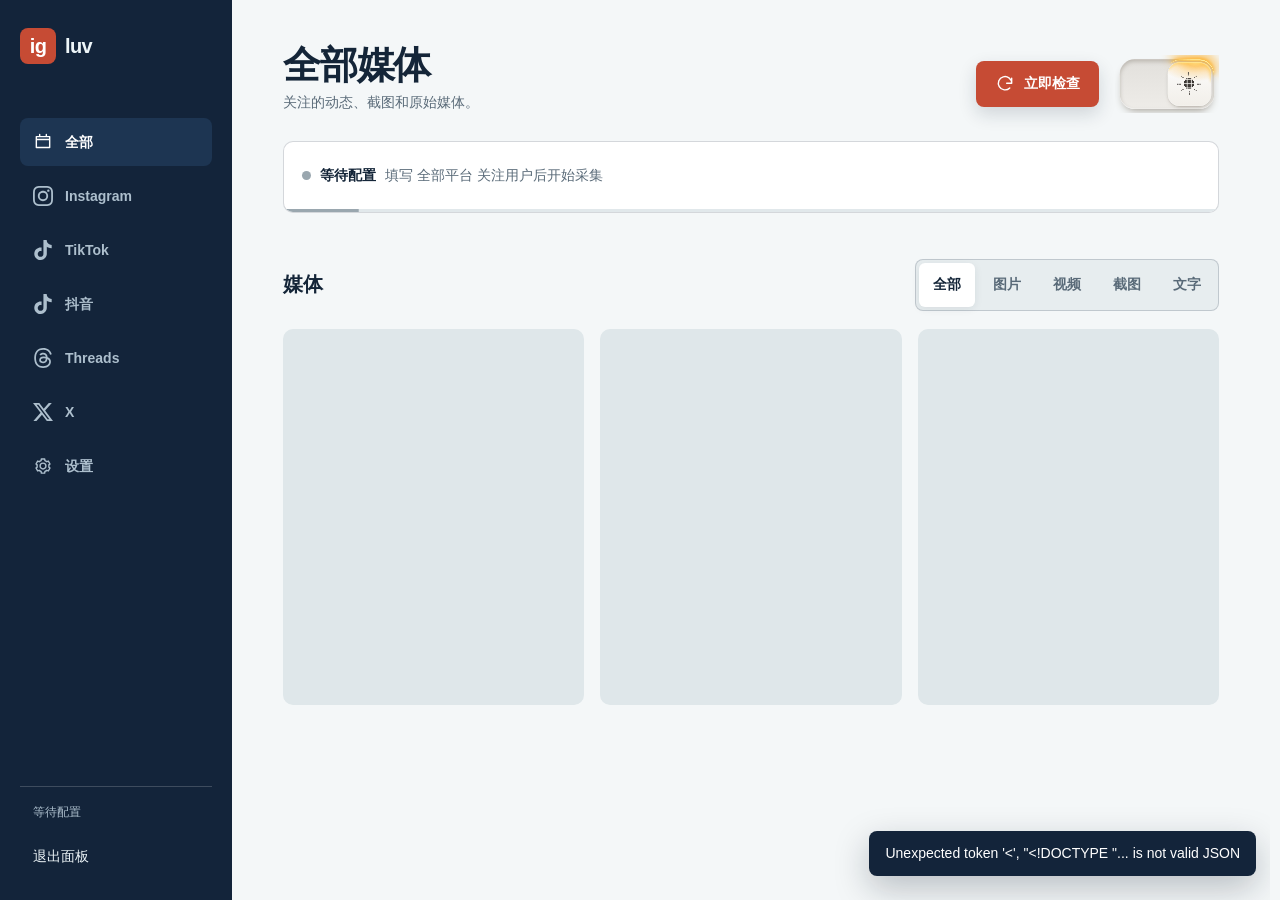
==== static/index.html @ 3ba1f1b5 "feat: add Douyin collection" ====
<!doctype html>
<html lang="zh-CN">
<head>
  <meta charset="utf-8">
  <meta name="viewport" content="width=device-width, initial-scale=1, viewport-fit=cover">
  <meta name="theme-color" content="#13243a">
  <script>try{const t=localStorage.getItem('ig-luv-theme')||'light';document.documentElement.dataset.theme=t;document.documentElement.style.colorScheme=t;if(t==='dark')document.querySelector('meta[name="theme-color"]').content='#0b1522'}catch{document.documentElement.dataset.theme='light'}</script>
  <title>ig luv</title>
  <link rel="stylesheet" href="/static/styles.css">
</head>
<body>
  <div class="app-shell">
    <aside class="sidebar">
      <a class="wordmark" href="/" data-route aria-label="ig luv 首页"><span class="wordmark-mark">ig</span><span>luv</span></a>
      <nav class="side-nav" aria-label="主导航">
        <a class="nav-link active" href="/" data-route aria-current="page"><svg viewBox="0 0 24 24" aria-hidden="true"><path d="M4 5.5h16v13H4zM8 5.5V3m8 2.5V3M4 9h16"/></svg>全部</a>
        <a class="nav-link" href="/instagram" data-route><svg class="platform-icon" viewBox="0 0 24 24" aria-hidden="true"><use href="/static/icons/platforms.svg#instagram"/></svg>Instagram</a>
        <a class="nav-link" href="/tiktok" data-route><svg class="platform-icon" viewBox="0 0 24 24" aria-hidden="true"><use href="/static/icons/platforms.svg#tiktok"/></svg>TikTok</a>
        <a class="nav-link" href="/douyin" data-route><svg class="platform-icon" viewBox="0 0 24 24" aria-hidden="true"><use href="/static/icons/platforms.svg#douyin"/></svg>抖音</a>
        <a class="nav-link" href="/threads" data-route><svg class="platform-icon" viewBox="0 0 24 24" aria-hidden="true"><use href="/static/icons/platforms.svg#threads"/></svg>Threads</a>
        <a class="nav-link" href="/x" data-route><svg class="platform-icon" viewBox="0 0 24 24" aria-hidden="true"><use href="/static/icons/platforms.svg#x"/></svg>X</a>
        <a class="nav-link" href="/settings" data-route><svg viewBox="0 0 24 24" aria-hidden="true"><path d="M12 15.5a3.5 3.5 0 1 0 0-7 3.5 3.5 0 0 0 0 7zM19 13.3l1.4 1.1-2 3.5-1.8-.7a7.8 7.8 0 0 1-2.3 1.3L14 20.5h-4l-.3-2a7.8 7.8 0 0 1-2.3-1.3l-1.8.7-2-3.5L5 13.3a7.7 7.7 0 0 1 0-2.6L3.6 9.6l2-3.5 1.8.7a7.8 7.8 0 0 1 2.3-1.3l.3-2h4l.3 2a7.8 7.8 0 0 1 2.3 1.3l1.8-.7 2 3.5-1.4 1.1a7.7 7.7 0 0 1 0 2.6z"/></svg>设置</a>
      </nav>
      <div class="sidebar-foot"><span id="rail-state" class="rail-state">等待配置</span><form action="/logout" method="post"><button class="text-button" type="submit">退出面板</button></form></div>
    </aside>
    <main class="workspace">
      <header class="mobile-header">
        <a class="wordmark" href="/" data-route><span class="wordmark-mark">ig</span><span>luv</span></a>
        <div class="mobile-header-actions"><button class="icon-button" id="mobile-run" type="button" aria-label="立即检查"><svg viewBox="0 0 24 24" aria-hidden="true"><path d="M20 11a8 8 0 1 0-2.3 5.7M20 5v6h-6"/></svg></button><div class="theme-toggle" aria-label="主题切换"></div></div>
      </header>
      <div class="workspace-inner">
        <header class="page-header">
          <div><div class="page-title-row"><svg id="page-brand" class="platform-icon" viewBox="0 0 24 24" aria-hidden="true" hidden><use/></svg><h1 id="page-title" tabindex="-1">全部媒体</h1></div><p id="page-description">关注的动态、截图和原始媒体。</p></div>
          <div class="page-header-actions"><button class="primary-button" id="run-now" type="button"><svg viewBox="0 0 24 24" aria-hidden="true"><path d="M20 11a8 8 0 1 0-2.3 5.7M20 5v6h-6"/></svg>立即检查</button><div class="theme-toggle" aria-label="主题切换"></div></div>
        </header>
        <section class="status-band" id="status-band" aria-live="polite">
          <div class="status-copy"><span class="status-dot"></span><strong id="status-title">正在读取状态</strong><span id="status-detail">请稍候</span><a id="status-action" href="#" data-preview="image" hidden>查看登录页面</a></div>
          <time id="status-time"></time><div class="capture-track" aria-hidden="true"><span></span></div>
        </section>
        <section id="library" class="library-section" aria-labelledby="library-title">
          <div class="section-heading"><h2 id="library-title">媒体</h2><div class="filter-group" role="group" aria-label="媒体筛选">
            <button class="filter active" type="button" data-filter="all" aria-pressed="true">全部</button>
            <button class="filter" type="button" data-filter="image" aria-pressed="false">图片</button>
            <button class="filter" type="button" data-filter="video" aria-pressed="false">视频</button>
            <button class="filter" type="button" data-filter="screenshot" aria-pressed="false">截图</button>
            <button class="filter" type="button" data-filter="text" aria-pressed="false">文字</button>
          </div></div>
          <div id="library-content" class="library-content"><div class="loading-grid" aria-label="加载媒体"><span></span><span></span><span></span></div></div>
        </section>
        <section id="settings" class="settings-section" aria-labelledby="page-title" hidden>
          <form id="settings-form" class="settings-form">
            <details id="platform-settings" class="settings-group">
              <summary><span>平台与登录</span><span id="platform-summary" class="summary-value">Instagram</span></summary>
              <div class="settings-fields">
                <label class="wide-field"><span>配置平台</span><select id="settings-platform"><option value="instagram">Instagram</option><option value="tiktok">TikTok</option><option value="douyin">抖音</option><option value="threads">Threads</option><option value="x">X</option></select></label>
                <label id="login-method-field" class="wide-field" hidden><span id="login-method-label">TikTok 登录方式</span><select id="login-method"><option value="password">账号密码</option><option value="cookie">导入 Cookie</option></select></label>
                <div id="verification-panel" class="verification-panel wide-field" hidden>
                  <div><strong id="verification-title">输入 Instagram 验证码</strong><p>填写短信、邮箱或验证器收到的代码，采集器会继续当前登录。</p></div>
                  <label><span>验证码</span><input id="verification-code" inputmode="numeric" autocomplete="one-time-code" pattern="[0-9]*" maxlength="10" placeholder="输入验证码"></label>
                  <button class="primary-button" id="submit-verification" type="button">提交验证码</button>
                </div>
                <label><span id="account-label">Instagram 账号</span><input id="ig-username" name="username" required autocomplete="username" placeholder="手机号、邮箱或用户名"></label>
                <label><span id="password-label">Instagram 密码</span><input id="ig-password" name="password" type="password" autocomplete="current-password" placeholder="输入登录密码"><small id="password-note">留空则保留已保存的密码</small></label>
                <label id="cookie-field" class="wide-field" hidden><span id="cookie-label">TikTok Cookie</span><input id="tiktok-cookie" type="password" autocomplete="off" autocapitalize="none" spellcheck="false" placeholder="sessionid=...; sessionid_ss=..."><small id="cookie-note">从已登录 TikTok 的浏览器网络请求中复制 Cookie 请求头的值。</small></label>
                <p id="public-note" class="wide-field settings-note" hidden>采集公开账号时，账号和密码可以都留空。</p>
              </div>
            </details>
            <details id="targets-settings" class="settings-group">
              <summary><span>关注用户</span><span id="targets-summary" class="summary-value">未设置</span></summary>
              <div class="settings-fields"><label class="wide-field"><span>关注用户</span><input id="ig-targets" name="targets" required placeholder="例如 instagram, natgeo" autocapitalize="none" spellcheck="false"><small id="targets-note">多个用户名用逗号分隔，不需要输入 @</small></label></div>
            </details>
            <details id="schedule-settings" class="settings-group">
              <summary><span>采集频率</span></summary>
              <div class="settings-fields">
                <label><span>检查间隔</span><select id="interval" name="interval"><option value="60">1 分钟</option><option value="300">5 分钟</option><option value="900">15 分钟</option><option value="3600">1 小时</option></select></label>
                <label><span>每人检查</span><select id="post-limit" name="post_limit"><option value="6">最近 6 条</option><option value="12">最近 12 条</option><option value="24">最近 24 条</option></select></label>
              </div>
            </details>
            <div class="form-actions"><button class="primary-button" type="submit">保存并连接</button><button class="secondary-button" id="reset-session" type="button">重置 Instagram 会话</button></div>
          </form>
        </section>
      </div>
    </main>
  </div>
  <nav class="bottom-nav" aria-label="手机导航">
    <a href="/instagram" data-route aria-label="Instagram"><svg class="platform-icon" viewBox="0 0 24 24" aria-hidden="true"><use href="/static/icons/platforms.svg#instagram"/></svg><span>IG</span></a>
    <a href="/tiktok" data-route><svg class="platform-icon" viewBox="0 0 24 24" aria-hidden="true"><use href="/static/icons/platforms.svg#tiktok"/></svg><span>TikTok</span></a>
    <a href="/douyin" data-route><svg class="platform-icon" viewBox="0 0 24 24" aria-hidden="true"><use href="/static/icons/platforms.svg#douyin"/></svg><span>抖音</span></a>
    <a href="/threads" data-route><svg class="platform-icon" viewBox="0 0 24 24" aria-hidden="true"><use href="/static/icons/platforms.svg#threads"/></svg><span>Threads</span></a>
    <a href="/x" data-route><svg class="platform-icon" viewBox="0 0 24 24" aria-hidden="true"><use href="/static/icons/platforms.svg#x"/></svg><span>X</span></a>
    <a href="/settings" data-route><svg viewBox="0 0 24 24" aria-hidden="true"><path d="M12 15.5a3.5 3.5 0 1 0 0-7 3.5 3.5 0 0 0 0 7zM19 13.3l1.4 1.1-2 3.5-1.8-.7a7.8 7.8 0 0 1-2.3 1.3L14 20.5h-4l-.3-2a7.8 7.8 0 0 1-2.3-1.3l-1.8.7-2-3.5L5 13.3a7.7 7.7 0 0 1 0-2.6L3.6 9.6l2-3.5 1.8.7a7.8 7.8 0 0 1 2.3-1.3l.3-2h4l.3 2a7.8 7.8 0 0 1 2.3 1.3l1.8-.7 2 3.5-1.4 1.1a7.7 7.7 0 0 1 0 2.6z"/></svg><span>设置</span></a>
  </nav>
  <dialog id="media-preview" class="media-preview" aria-labelledby="preview-title">
    <header class="preview-header"><h2 id="preview-title">媒体预览</h2><div class="preview-actions"><a id="preview-download" class="preview-download" href="#">下载</a><button id="preview-close" class="preview-close" type="button" aria-label="关闭预览" autofocus><svg viewBox="0 0 24 24" aria-hidden="true"><path d="m6 6 12 12M18 6 6 18"/></svg></button></div></header>
    <div class="preview-body"><p id="preview-message" role="status" aria-live="polite"></p><div id="preview-content"></div></div>
  </dialog>
  <div id="toast" class="toast" role="status"></div>
  <script src="/static/app.js" type="module"></script>
</body>
</html>
---- static/styles.css ----
:root {
  color-scheme: light;
  --ink: #142538;
  --ink-soft: #596a78;
  --navy: #13243a;
  --navy-light: #1d3552;
  --paper: #f4f7f8;
  --surface: #ffffff;
  --surface-soft: #e7edef;
  --surface-hover: #e6ecef;
  --line: rgba(20, 37, 56, 0.18);
  --line-strong: #9eacb5;
  --coral: #c64b34;
  --coral-dark: #a63827;
  --amber: #efbc4a;
  --green: #2f8b67;
  --red: #bb3e43;
  --focus-ring: rgba(233, 95, 67, 0.42);
  --focus-field: rgba(233,95,67,.14);
  --selection: #efbc4a;
  --track-muted: #e1e8eb;
  --track-idle: #9aa7af;
  --media-bg: #dce5e9;
  --photo-scene: #f4f4f4;
  --photo-border: #ffffff;
  --empty-border: #9cabb5;
  --empty-bg: rgba(255,255,255,.42);
  --skeleton: #dfe7ea;
  --skeleton-active: #cfdadd;
  --field-placeholder: #637580;
  --scroll-track: #e5ecef;
  --scroll-thumb: #a7b4be;
  --mobile-header: rgba(19,36,58,.97);
  --bottom-nav: rgba(250,252,252,.97);
  --error-text: #862d32;
  --error-bg: #f7dddd;
  --radius: 10px;
  --sidebar: 232px;
  font-family: Aptos, "Segoe UI", "PingFang SC", "Microsoft YaHei", sans-serif;
}

html[data-theme="dark"] {
  color-scheme: dark;
  --ink: #e7edf3;
  --ink-soft: #a3b2bf;
  --navy: #0b1522;
  --navy-light: #172a40;
  --paper: #101820;
  --surface: #18232e;
  --surface-soft: #202e3a;
  --surface-hover: #263744;
  --line: rgba(231, 237, 243, 0.17);
  --line-strong: #718492;
  --coral: #d95d46;
  --coral-dark: #ff907b;
  --amber: #f0bd54;
  --green: #53b98e;
  --red: #e26d73;
  --focus-ring: rgba(255, 144, 123, 0.62);
  --focus-field: rgba(255, 144, 123, 0.18);
  --selection: #886421;
  --track-muted: #293744;
  --track-idle: #718492;
  --media-bg: #111a23;
  --photo-scene: #141e27;
  --photo-border: #2a3946;
  --empty-border: #718492;
  --empty-bg: rgba(24,35,46,.52);
  --skeleton: #202e3a;
  --skeleton-active: #2a3a47;
  --field-placeholder: #91a2af;
  --scroll-track: #101820;
  --scroll-thumb: #607380;
  --mobile-header: rgba(11,21,34,.98);
  --bottom-nav: rgba(16,24,32,.98);
  --error-text: #ffb4b8;
  --error-bg: #49252a;
}

* { box-sizing: border-box; }
[hidden] { display: none !important; }
html { scroll-behavior: smooth; scrollbar-gutter: stable; }
body {
  margin: 0;
  background: var(--paper);
  color: var(--ink);
  font-size: 14px;
  line-height: 1.5;
  -webkit-font-smoothing: antialiased;
}
button, input, select { font: inherit; }
button, a { -webkit-tap-highlight-color: transparent; }
a { color: inherit; }
button { cursor: pointer; }
::selection { background: var(--selection); color: var(--ink); }
:focus-visible { outline: 3px solid var(--focus-ring); outline-offset: 2px; }
::-webkit-scrollbar { width: 10px; height: 10px; }
::-webkit-scrollbar-track { background: var(--scroll-track); }
::-webkit-scrollbar-thumb { background: var(--scroll-thumb); border: 3px solid var(--scroll-track); border-radius: 10px; }

.app-shell { min-height: 100dvh; display: grid; grid-template-columns: var(--sidebar) minmax(0, 1fr); }
.sidebar {
  position: sticky;
  top: 0;
  height: 100dvh;
  padding: 28px 20px 22px;
  display: flex;
  flex-direction: column;
  color: #edf5f8;
  background: var(--navy);
}
.wordmark { display: inline-flex; align-items: center; gap: 9px; width: fit-content; color: inherit; text-decoration: none; font-size: 20px; font-weight: 650; letter-spacing: -0.03em; }
.wordmark-mark { display: grid; place-items: center; width: 36px; height: 36px; border-radius: 8px; color: #fff; background: var(--coral); font-weight: 750; }
.side-nav { display: grid; gap: 6px; margin-top: 54px; }
.nav-link { min-height: 48px; padding: 0 13px; display: flex; align-items: center; gap: 12px; border-radius: 8px; color: #adbfcd; text-decoration: none; font-weight: 600; }
.nav-link:hover, .nav-link.active { color: #fff; background: var(--navy-light); }
.nav-link svg, .primary-button svg, .icon-button svg, .bottom-nav svg { width: 20px; height: 20px; fill: none; stroke: currentColor; stroke-width: 1.7; stroke-linecap: round; stroke-linejoin: round; }
svg.platform-icon { width: 20px; height: 20px; flex-shrink: 0; fill: currentColor; stroke: none; }
.page-title-row { display: flex; align-items: center; gap: 12px; }
.page-title-row .platform-icon { width: 30px; height: 30px; }
.sidebar-foot { margin-top: auto; display: grid; gap: 13px; padding: 16px 13px 0; border-top: 0.5px solid rgba(255,255,255,.18); }
.rail-state { color: #adbfcd; font-size: 12px; }
.text-button { min-height: 44px; padding: 0; border: 0; color: #edf5f8; background: transparent; text-align: left; }

.workspace { min-width: 0; }
.workspace-inner { width: min(100%, 1500px); margin: 0 auto; padding: 44px clamp(24px, 4vw, 64px) 80px; }
.page-header { display: flex; align-items: flex-end; justify-content: space-between; gap: 24px; }
.page-header-actions, .mobile-header-actions { display: flex; align-items: center; gap: 16px; flex-shrink: 0; }
.mobile-header-actions { gap: 8px; }
.theme-toggle { width: 104px; flex: 0 0 104px; }
h1, h2, p { margin-top: 0; }
h1 { margin-bottom: 4px; font-size: clamp(28px, 3vw, 38px); line-height: 1.15; letter-spacing: -0.035em; text-wrap: balance; }
h2 { margin-bottom: 0; font-size: 20px; line-height: 1.25; letter-spacing: -0.02em; }
.page-header p, .settings-intro p { margin-bottom: 0; color: var(--ink-soft); }
.primary-button, .secondary-button {
  min-height: 46px;
  padding: 0 18px;
  display: inline-flex;
  align-items: center;
  justify-content: center;
  gap: 9px;
  border-radius: 8px;
  border: 0.5px solid transparent;
  font-weight: 650;
}
.primary-button { color: #fff; background: var(--coral); box-shadow: 0 7px 18px rgba(20, 37, 56, .16); }
.primary-button:hover { background: var(--coral-dark); }
.primary-button:disabled { cursor: wait; opacity: .62; }
.secondary-button { color: var(--ink); background: transparent; border-color: var(--line); }
.secondary-button:hover { background: var(--surface-hover); }

.status-band {
  position: relative;
  min-height: 72px;
  margin-top: 28px;
  padding: 15px 18px 18px;
  display: flex;
  align-items: center;
  justify-content: space-between;
  gap: 20px;
  overflow: hidden;
  border: 0.5px solid var(--line);
  border-radius: var(--radius);
  background: var(--surface);
}
.status-copy { display: flex; align-items: center; gap: 9px; min-width: 0; }
.status-copy strong { white-space: nowrap; }
#status-detail { color: var(--ink-soft); overflow: hidden; text-overflow: ellipsis; white-space: nowrap; }
.status-copy a { min-height: 44px; display: inline-flex; align-items: center; color: var(--coral-dark); font-weight: 650; text-underline-offset: 3px; }
.status-dot { flex: 0 0 auto; width: 9px; height: 9px; border-radius: 50%; background: #9aa7af; }
.status-band[data-state="ready"] .status-dot { background: var(--green); }
.status-band[data-state="running"] .status-dot { background: var(--amber); }
.status-band[data-state="error"] .status-dot { background: var(--red); }
.status-band time { color: var(--ink-soft); font-size: 12px; font-variant-numeric: tabular-nums; white-space: nowrap; }
.capture-track { position: absolute; left: 0; right: 0; bottom: 0; height: 3px; background: var(--track-muted); }
.capture-track span { display: block; width: 100%; height: 100%; background: var(--track-idle); transform: scaleX(.08); transform-origin: left; transition: transform .25s ease, background-color .25s ease; }
.status-band[data-state="running"] .capture-track span { background: var(--amber); transform: scaleX(1); }
.status-band[data-state="ready"] .capture-track span { background: var(--green); transform: scaleX(1); }
.status-band[data-state="error"] .capture-track span { background: var(--red); transform: scaleX(1); }

.library-section { padding-top: 46px; scroll-margin-top: 20px; }
.section-heading { display: flex; align-items: center; justify-content: space-between; gap: 18px; margin-bottom: 18px; }
.filter-group { display: flex; gap: 4px; padding: 3px; border: 0.5px solid var(--line); border-radius: 8px; background: var(--surface-soft); }
.filter { min-height: 44px; padding: 0 14px; border: 0; border-radius: 6px; color: var(--ink-soft); background: transparent; font-weight: 600; }
.filter.active { color: var(--ink); background: var(--surface); box-shadow: 0 2px 8px rgba(20,37,56,.08); }
.target-block + .target-block { margin-top: 42px; padding-top: 34px; border-top: 0.5px solid var(--line); }
.target-heading { margin-bottom: 14px; display: flex; align-items: center; justify-content: space-between; gap: 16px; }
.target-heading h3 { margin: 0; font-size: 14px; }
.target-heading { flex-wrap: wrap; }
.target-heading h3 { overflow-wrap: anywhere; }
.platform-name { display: inline-flex; align-items: center; gap: 6px; color: var(--ink-soft); font-size: 12px; font-weight: 400; margin-right: 8px; }
.platform-name .platform-icon { width: 16px; height: 16px; }
.target-heading .rail-state { color: var(--ink-soft); }
.target-heading a { min-height: 44px; display: inline-flex; align-items: center; color: var(--ink-soft); text-underline-offset: 3px; }
.media-grid { display: grid; grid-template-columns: repeat(4, minmax(0, 1fr)); gap: 16px; }
.media-card { min-width: 0; border: 0.5px solid var(--line); border-radius: var(--radius); overflow: clip; background: var(--surface); }
.text-card { grid-column: span 2; align-self: start; }
.text-card .media-body { padding: 20px; }
.text-content { min-height: 96px; margin: 14px 0 16px; color: var(--ink); font-size: 16px; line-height: 1.65; white-space: pre-wrap; overflow-wrap: anywhere; }
.media-frame { position: relative; aspect-ratio: 4 / 5; overflow: hidden; background: var(--media-bg); }
.media-frame img, .media-frame video { width: 100%; height: 100%; display: block; object-fit: cover; }
.media-frame .file-badge { position: absolute; top: 9px; right: 9px; padding: 4px 8px; border-radius: 5px; color: #fff; background: rgba(19,36,58,.88); font-size: 12px; }
.media-body { padding: 13px 14px 14px; }
.photo-carousel-card { grid-column: 1 / -1; width: min(100%, 940px); justify-self: center; }
.photo-carousel-host { position: relative; width: 100%; aspect-ratio: 940 / 876; --ink-background: var(--photo-scene); --ink-frame: var(--photo-border); background: var(--photo-scene); }
.photo-placeholder { position: absolute; width: 48.227%; height: 66.971%; top: 16.514%; left: 25.886%; object-fit: cover; border: 8px solid var(--photo-border); border-radius: 26px; }
.photo-carousel-host:has([data-motion-surface]) > .photo-placeholder { display: none; }
.photo-count { flex-shrink: 0; color: var(--ink-soft); font-size: 12px; font-weight: 400; font-variant-numeric: tabular-nums; }
.photo-carousel-card .media-title > :first-child { overflow-wrap: anywhere; }
.photo-carousel-card .caption { min-height: 0; }
.media-title { display: flex; justify-content: space-between; gap: 10px; font-weight: 650; }
.media-title time { color: var(--ink-soft); font-size: 12px; font-weight: 400; font-variant-numeric: tabular-nums; }
.caption { display: -webkit-box; min-height: 42px; margin: 8px 0 10px; overflow: hidden; color: var(--ink-soft); -webkit-line-clamp: 2; -webkit-box-orient: vertical; }
.media-actions { display: flex; gap: 12px; align-items: center; flex-wrap: wrap; }
.media-actions a { min-height: 44px; display: inline-flex; align-items: center; font-weight: 650; text-underline-offset: 3px; }
.media-actions a:first-child { color: var(--coral-dark); }
.delete-button { min-height: 44px; padding: 0 4px; border: 0; color: var(--ink-soft); background: transparent; font-weight: 600; text-decoration: underline; text-underline-offset: 3px; }
.delete-button:hover { color: var(--red); }
.delete-button:disabled { opacity: .5; }
.target-actions { display: flex; align-items: center; gap: 14px; }
.file-list { margin: 4px -14px -14px; padding: 6px 14px 10px; border-top: 0.5px solid var(--line); }
.file-list summary { min-height: 40px; display: flex; align-items: center; cursor: pointer; color: var(--ink-soft); }
.file-list a { display: flex; min-height: 40px; align-items: center; justify-content: space-between; gap: 12px; border-top: 0.5px solid var(--line); text-decoration: none; }
.file-list a span { overflow: hidden; text-overflow: ellipsis; white-space: nowrap; }
.file-list a small { color: var(--coral-dark); }
.empty-state { min-height: 310px; display: grid; place-items: center; border: 0.5px dashed var(--empty-border); border-radius: var(--radius); text-align: center; background: var(--empty-bg); }
.empty-state div { max-width: 380px; padding: 28px; }
.empty-state h3 { margin: 0 0 7px; font-size: 20px; }
.empty-state p { margin-bottom: 18px; color: var(--ink-soft); }
.empty-state a { min-height: 44px; display: inline-flex; align-items: center; font-weight: 650; text-underline-offset: 3px; }
.loading-grid { display: grid; grid-template-columns: repeat(3, 1fr); gap: 16px; }
.loading-grid span { aspect-ratio: 4 / 5; border-radius: var(--radius); background: var(--skeleton); animation: breathe 1.5s ease-in-out infinite alternate; }
.loading-grid span:nth-child(2) { animation-delay: .12s; }
.loading-grid span:nth-child(3) { animation-delay: .24s; }
@keyframes breathe { to { background: var(--skeleton-active); } }

.settings-section { padding-top: 32px; width: min(100%, 820px); }
.settings-form { display: grid; gap: 14px; }
.settings-group { border: 0.5px solid var(--line); border-radius: var(--radius); background: var(--surface); }
.settings-group summary { min-height: 62px; padding: 14px 18px; display: flex; align-items: center; gap: 14px; font-weight: 650; cursor: pointer; list-style: none; }
.settings-group summary::-webkit-details-marker { display: none; }
.settings-group summary::after { content: ''; width: 12px; height: 8px; margin-left: auto; background: var(--ink-soft); clip-path: polygon(0 0, 50% 62%, 100% 0, 100% 30%, 50% 100%, 0 30%); flex-shrink: 0; }
.settings-group[open] summary::after { transform: rotate(180deg); }
.settings-group[open] summary { border-bottom: 0.5px solid var(--line); }
.summary-value { margin-left: auto; color: var(--ink-soft); font-size: 12px; font-weight: 400; }
.settings-group summary:has(.summary-value)::after { margin-left: 0; }
.settings-fields { padding: 20px 18px; display: grid; grid-template-columns: repeat(2, minmax(0, 1fr)); gap: 18px; }
.verification-panel { padding: 16px 0; display: grid; grid-template-columns: minmax(220px, 1fr) minmax(160px, .65fr) auto; align-items: end; gap: 14px; border-top: 0.5px solid var(--amber); border-bottom: 0.5px solid var(--amber); }
.verification-panel[hidden] { display: none; }
.verification-panel p { margin: 4px 0 0; color: var(--ink-soft); }
.settings-form label, .login-form label { display: grid; gap: 7px; font-weight: 650; }
.settings-form small { color: var(--ink-soft); font-size: 12px; font-weight: 400; }
.settings-note { margin: 0; color: var(--ink-soft); font-size: 12px; }
.wide-field { grid-column: 1 / -1; }
input, select { width: 100%; min-height: 48px; padding: 0 13px; border: 0.5px solid var(--line-strong); border-radius: 7px; color: var(--ink); background: var(--surface); }
input::placeholder { color: var(--field-placeholder); }
input:hover, select:hover { border-color: var(--ink-soft); }
input:focus, select:focus { border-color: var(--coral); outline: 3px solid var(--focus-field); }
.form-actions { display: flex; flex-wrap: wrap; gap: 10px; padding-top: 4px; }
.mobile-header, .bottom-nav { display: none; }
.toast { position: fixed; z-index: 20; right: 24px; bottom: 24px; max-width: min(420px, calc(100vw - 32px)); padding: 12px 16px; border-radius: 8px; color: #fff; background: var(--navy); box-shadow: 0 12px 34px rgba(10,25,39,.25); opacity: 0; transform: translateY(12px); pointer-events: none; transition: opacity .2s ease, transform .2s ease; }
.toast.show { opacity: 1; transform: translateY(0); }

.media-preview { width: min(1120px, calc(100vw - 48px)); height: min(88dvh, 900px); max-width: none; max-height: none; padding: 0; border: 0.5px solid rgba(255,255,255,.2); border-radius: 16px; color: #f5f7fa; background: #101a27; box-shadow: 0 24px 80px rgba(0,0,0,.4); overflow: hidden; }
.media-preview[open] { display: grid; grid-template-rows: auto minmax(0, 1fr); }
.media-preview::backdrop { background: rgba(3,8,14,.84); }
.preview-header { padding: 10px 12px 10px 20px; display: flex; align-items: center; justify-content: space-between; gap: 16px; border-bottom: 0.5px solid rgba(255,255,255,.18); }
.preview-header h2 { min-width: 0; margin: 0; overflow: hidden; text-overflow: ellipsis; white-space: nowrap; }
.preview-actions { display: flex; align-items: center; gap: 12px; flex-shrink: 0; }
.preview-download, .preview-close { min-width: 48px; min-height: 48px; display: inline-flex; align-items: center; justify-content: center; border: 0; border-radius: 8px; color: #f5f7fa; background: transparent; }
.preview-download { padding-inline: 12px; text-underline-offset: 3px; }
.preview-close svg { width: 22px; height: 22px; fill: none; stroke: currentColor; stroke-width: 2; stroke-linecap: round; }
.preview-download:hover, .preview-close:hover { background: #263649; }
.preview-download:focus-visible, .preview-close:focus-visible { outline: 3px solid #fff; outline-offset: 2px; }
.preview-body { min-height: 0; position: relative; padding: 16px; overflow: auto; overscroll-behavior: contain; }
#preview-content { display: grid; place-items: center; width: 100%; height: 100%; min-height: 0; }
.preview-media { display: block; width: 100%; height: 100%; min-height: 0; max-width: 100%; max-height: 100%; object-fit: contain; }
#preview-message { position: absolute; z-index: 1; left: 16px; right: 16px; top: 50%; margin: 0; color: #f5f7fa; text-align: center; pointer-events: none; }

.login-page { min-height: 100dvh; color: #edf5f8; background: var(--navy); }
.login-shell { min-height: 100dvh; display: grid; grid-template-columns: 1.1fr .9fr; }
.login-brand { position: relative; overflow: hidden; padding: clamp(30px, 6vw, 86px); display: flex; flex-direction: column; justify-content: space-between; background: var(--navy); }
.login-brand > *:not(.frame-stack) { position: relative; z-index: 1; }
.login-brand h1 { max-width: 420px; margin-bottom: 8px; font-size: clamp(44px, 6vw, 78px); line-height: .98; }
.login-brand p { color: #b4c4cf; font-size: 20px; }
.frame-stack { position: absolute; z-index: 0; right: -7%; bottom: -12%; width: min(29vw, 410px); aspect-ratio: 4/5; opacity: .78; }
.frame-stack span { position: absolute; inset: 0; border: 0.5px solid rgba(255,255,255,.28); border-radius: 14px; background: var(--navy-light); transform: rotate(8deg); }
.frame-stack span:nth-child(2) { transform: translate(-13%, -9%) rotate(-5deg); background: var(--coral); }
.frame-stack span:nth-child(3) { transform: translate(-27%, -18%) rotate(2deg); background: var(--amber); }
.login-form-wrap { display: grid; place-items: center; padding-block: 48px; padding-inline: clamp(28px, 5vw, 72px); color: var(--ink); background: var(--paper); }
.login-form { width: min(100%, 390px); display: grid; gap: 20px; }
.login-form h2 { font-size: 28px; }
.login-form .primary-button { width: 100%; }
.form-error { margin: -8px 0 0; padding: 10px 12px; border-radius: 6px; color: var(--error-text); background: var(--error-bg); }

body, .status-band, .filter-group, .media-card, .settings-group, input, select, .login-form-wrap, .bottom-nav, .mobile-header {
  transition: color .2s ease, background-color .2s ease, border-color .2s ease;
}

@media (max-width: 1180px) {
  .media-grid { grid-template-columns: repeat(3, minmax(0, 1fr)); }
}

@media (max-width: 860px) {
  html { scrollbar-gutter: auto; }
  input, select { font-size: 16px; }
  .app-shell { display: block; }
  .sidebar { display: none; }
  .mobile-header { position: sticky; z-index: 10; top: 0; min-height: calc(60px + env(safe-area-inset-top)); padding: env(safe-area-inset-top) 16px 0; display: flex; align-items: center; justify-content: space-between; color: #fff; background: var(--mobile-header); }
  .mobile-header .wordmark-mark { width: 32px; height: 32px; }
  .icon-button { width: 48px; height: 48px; display: grid; place-items: center; border: 0; color: #fff; background: transparent; }
  .workspace-inner { padding: 26px 16px calc(96px + env(safe-area-inset-bottom)); }
  .page-header { align-items: center; }
  .page-header-actions { display: none; }
  .status-band { margin-top: 22px; align-items: flex-start; }
  .status-copy { display: grid; grid-template-columns: auto 1fr; row-gap: 1px; }
  #status-detail { grid-column: 2; white-space: normal; }
  .status-copy a { grid-column: 2; }
  .status-band time { display: none; }
  .library-section { padding-top: 32px; }
  .section-heading h2 { font-size: 16px; }
  .media-grid { grid-template-columns: repeat(2, minmax(0, 1fr)); gap: 12px; }
  .settings-section { padding-top: 24px; }
  .bottom-nav { position: fixed; z-index: 12; left: 0; right: 0; bottom: 0; padding: 4px 4px max(16px, env(safe-area-inset-bottom)); display: grid; grid-template-columns: repeat(6, minmax(0, 1fr)); gap: 4px; border-top: 0.5px solid var(--line); background: var(--bottom-nav); }
  .bottom-nav a { min-height: 54px; display: flex; flex-direction: column; align-items: center; justify-content: center; gap: 2px; color: var(--ink-soft); font-size: 12px; text-decoration: none; }
  .bottom-nav a.active { color: var(--coral-dark); }
  .bottom-nav svg { width: 21px; height: 21px; }
  .toast { right: 16px; bottom: calc(78px + env(safe-area-inset-bottom)); }
  .media-preview { width: 100%; height: 100dvh; margin: 0; border: 0; border-radius: 0; box-shadow: none; }
  .preview-header { padding: max(10px, env(safe-area-inset-top)) 12px 10px 16px; }
  .preview-header h2 { font-size: 16px; }
  .preview-body { padding: 12px 12px max(16px, env(safe-area-inset-bottom)); }
  .login-shell { grid-template-columns: 1fr; }
  .login-brand { min-height: 38dvh; padding: max(24px, env(safe-area-inset-top)) 24px 34px; }
  .login-brand h1 { margin-top: 60px; font-size: clamp(42px, 15vw, 64px); }
  .login-brand p { font-size: 16px; }
  .frame-stack { width: 190px; right: -35px; bottom: -50px; }
  .login-form-wrap { min-height: 62dvh; align-items: start; padding: 38px 24px max(28px, env(safe-area-inset-bottom)); }
}

@media (max-width: 540px) {
  .section-heading { align-items: flex-start; flex-direction: column; }
  .filter-group { width: 100%; display: grid; grid-template-columns: repeat(5, 1fr); }
  .filter { padding: 0 6px; }
  .media-grid { grid-template-columns: 1fr; }
  .text-card { grid-column: auto; }
  .photo-carousel-card { width: calc(100% + 32px); margin-inline: -16px; border-inline: 0; border-radius: 0; }
  .photo-carousel-host { --motion-scene-width: 453.333; --motion-scene-height: 620; aspect-ratio: auto; }
  .photo-placeholder { position: relative; display: block; width: min(100%, 453.333px); height: auto; aspect-ratio: 453.333 / 586.667; top: auto; left: auto; margin: 14px auto; border-width: clamp(8px, 2.94vw, 13.333px); border-radius: 33px; }
  .photo-carousel-card .media-body { padding-inline: 16px; }
  .media-frame { aspect-ratio: 4 / 4.7; }
  .settings-fields { grid-template-columns: 1fr; }
  .verification-panel { grid-template-columns: 1fr; align-items: stretch; }
  .wide-field { grid-column: auto; }
  .form-actions { display: grid; }
  .form-actions button { width: 100%; min-height: 48px; }
}

@media (prefers-reduced-motion: reduce) {
  html { scroll-behavior: auto; }
  *, *::before, *::after { animation-duration: .01ms !important; animation-iteration-count: 1 !important; transition-duration: .01ms !important; }
}
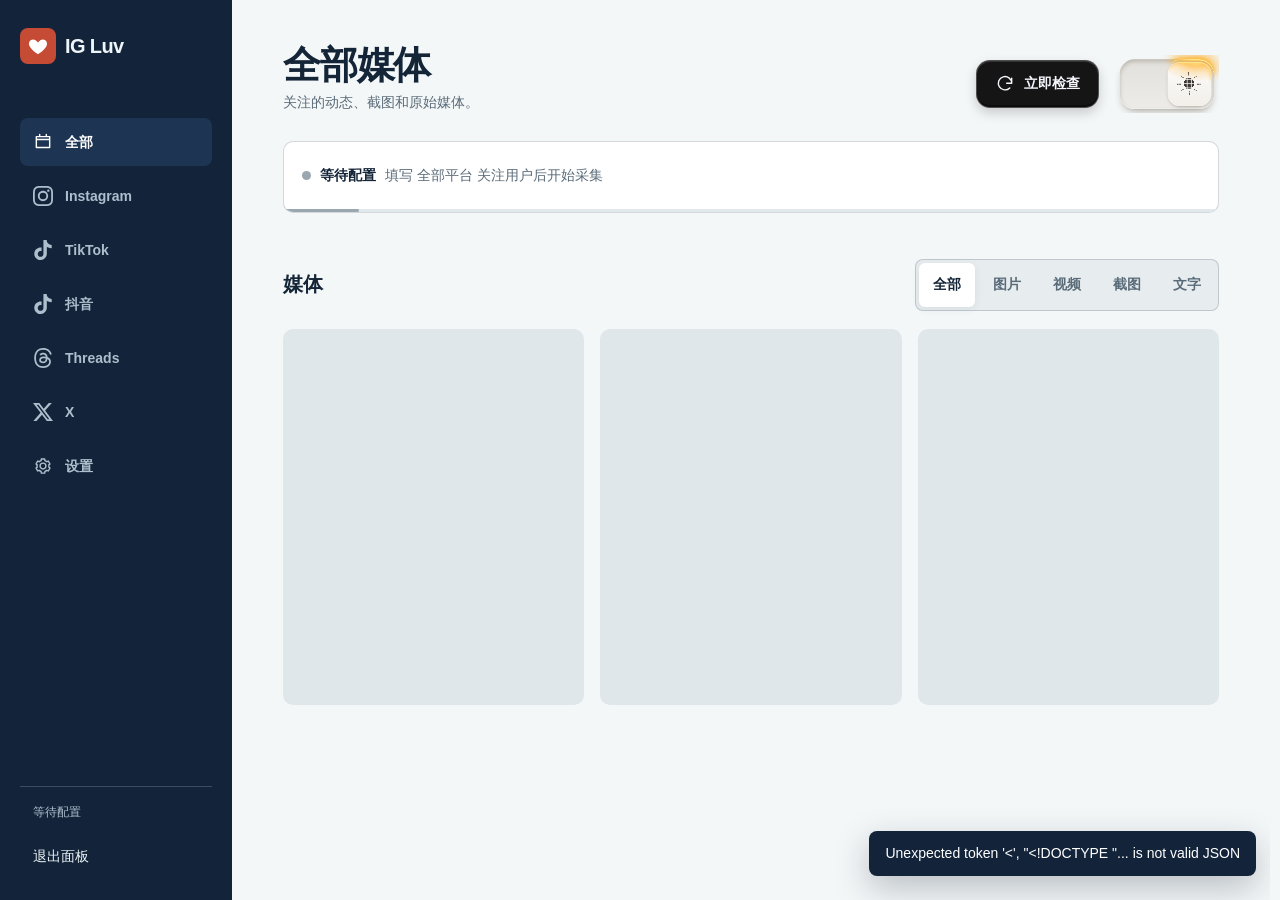
==== commit d3ad1399: "feat: add platform controls and cleanup" ====
--- a/static/index.html
+++ b/static/index.html
@@ -5,13 +5,13 @@
   <meta name="viewport" content="width=device-width, initial-scale=1, viewport-fit=cover">
   <meta name="theme-color" content="#13243a">
   <script>try{const t=localStorage.getItem('ig-luv-theme')||'light';document.documentElement.dataset.theme=t;document.documentElement.style.colorScheme=t;if(t==='dark')document.querySelector('meta[name="theme-color"]').content='#0b1522'}catch{document.documentElement.dataset.theme='light'}</script>
-  <title>ig luv</title>
+  <title>IG Luv</title>
   <link rel="stylesheet" href="/static/styles.css">
 </head>
 <body>
   <div class="app-shell">
     <aside class="sidebar">
-      <a class="wordmark" href="/" data-route aria-label="ig luv 首页"><span class="wordmark-mark">ig</span><span>luv</span></a>
+      <a class="wordmark" href="/" data-route aria-label="IG Luv 首页"><span class="wordmark-mark"><svg viewBox="0 0 24 24" aria-hidden="true"><path d="M12 21s-7.2-4.6-9.3-9C1.2 8.8 3.1 5 6.7 5c2 0 3.4 1.1 5.3 3.2C13.9 6.1 15.3 5 17.3 5c3.6 0 5.5 3.8 4 7C19.2 16.4 12 21 12 21Z"/></svg></span><span>IG Luv</span></a>
       <nav class="side-nav" aria-label="主导航">
         <a class="nav-link active" href="/" data-route aria-current="page"><svg viewBox="0 0 24 24" aria-hidden="true"><path d="M4 5.5h16v13H4zM8 5.5V3m8 2.5V3M4 9h16"/></svg>全部</a>
         <a class="nav-link" href="/instagram" data-route><svg class="platform-icon" viewBox="0 0 24 24" aria-hidden="true"><use href="/static/icons/platforms.svg#instagram"/></svg>Instagram</a>
@@ -25,13 +25,13 @@
     </aside>
     <main class="workspace">
       <header class="mobile-header">
-        <a class="wordmark" href="/" data-route><span class="wordmark-mark">ig</span><span>luv</span></a>
-        <div class="mobile-header-actions"><button class="icon-button" id="mobile-run" type="button" aria-label="立即检查"><svg viewBox="0 0 24 24" aria-hidden="true"><path d="M20 11a8 8 0 1 0-2.3 5.7M20 5v6h-6"/></svg></button><div class="theme-toggle" aria-label="主题切换"></div></div>
+        <a class="wordmark" href="/" data-route><span class="wordmark-mark"><svg viewBox="0 0 24 24" aria-hidden="true"><path d="M12 21s-7.2-4.6-9.3-9C1.2 8.8 3.1 5 6.7 5c2 0 3.4 1.1 5.3 3.2C13.9 6.1 15.3 5 17.3 5c3.6 0 5.5 3.8 4 7C19.2 16.4 12 21 12 21Z"/></svg></span><span>IG Luv</span></a>
+        <div class="mobile-header-actions"><button class="icon-button top-refresh-button" id="mobile-run" type="button" aria-label="立即检查"><svg viewBox="0 0 24 24" aria-hidden="true"><path d="M20 11a8 8 0 1 0-2.3 5.7M20 5v6h-6"/></svg></button><div class="theme-toggle" aria-label="主题切换"></div></div>
       </header>
       <div class="workspace-inner">
         <header class="page-header">
           <div><div class="page-title-row"><svg id="page-brand" class="platform-icon" viewBox="0 0 24 24" aria-hidden="true" hidden><use/></svg><h1 id="page-title" tabindex="-1">全部媒体</h1></div><p id="page-description">关注的动态、截图和原始媒体。</p></div>
-          <div class="page-header-actions"><button class="primary-button" id="run-now" type="button"><svg viewBox="0 0 24 24" aria-hidden="true"><path d="M20 11a8 8 0 1 0-2.3 5.7M20 5v6h-6"/></svg>立即检查</button><div class="theme-toggle" aria-label="主题切换"></div></div>
+          <div class="page-header-actions"><button class="primary-button top-refresh-button" id="run-now" type="button"><svg viewBox="0 0 24 24" aria-hidden="true"><path d="M20 11a8 8 0 1 0-2.3 5.7M20 5v6h-6"/></svg>立即检查</button><div class="theme-toggle" aria-label="主题切换"></div></div>
         </header>
         <section class="status-band" id="status-band" aria-live="polite">
           <div class="status-copy"><span class="status-dot"></span><strong id="status-title">正在读取状态</strong><span id="status-detail">请稍候</span><a id="status-action" href="#" data-preview="image" hidden>查看登录页面</a></div>
@@ -53,7 +53,8 @@
               <summary><span>平台与登录</span><span id="platform-summary" class="summary-value">Instagram</span></summary>
               <div class="settings-fields">
                 <label class="wide-field"><span>配置平台</span><select id="settings-platform"><option value="instagram">Instagram</option><option value="tiktok">TikTok</option><option value="douyin">抖音</option><option value="threads">Threads</option><option value="x">X</option></select></label>
-                <label id="login-method-field" class="wide-field" hidden><span id="login-method-label">TikTok 登录方式</span><select id="login-method"><option value="password">账号密码</option><option value="cookie">导入 Cookie</option></select></label>
+                <label class="platform-enabled-field wide-field"><span><strong>启用此平台</strong><small>关闭后停止采集，并从手机底栏隐藏</small></span><input id="platform-enabled" type="checkbox" role="switch" checked></label>
+                <label id="login-method-field" class="wide-field" hidden><span id="login-method-label">TikTok 登录方式</span><select id="login-method"><option value="password">账号密码</option><option value="cookie">导入 Cookie</option><option value="qrcode" hidden disabled>二维码登录</option></select></label>
                 <div id="verification-panel" class="verification-panel wide-field" hidden>
                   <div><strong id="verification-title">输入 Instagram 验证码</strong><p>填写短信、邮箱或验证器收到的代码，采集器会继续当前登录。</p></div>
                   <label><span>验证码</span><input id="verification-code" inputmode="numeric" autocomplete="one-time-code" pattern="[0-9]*" maxlength="10" placeholder="输入验证码"></label>
@@ -70,13 +71,14 @@
               <div class="settings-fields"><label class="wide-field"><span>关注用户</span><input id="ig-targets" name="targets" required placeholder="例如 instagram, natgeo" autocapitalize="none" spellcheck="false"><small id="targets-note">多个用户名用逗号分隔，不需要输入 @</small></label></div>
             </details>
             <details id="schedule-settings" class="settings-group">
-              <summary><span>采集频率</span></summary>
+              <summary><span>采集频率</span><span id="schedule-summary" class="summary-value">5 分钟</span></summary>
               <div class="settings-fields">
                 <label><span>检查间隔</span><select id="interval" name="interval"><option value="60">1 分钟</option><option value="300">5 分钟</option><option value="900">15 分钟</option><option value="3600">1 小时</option></select></label>
                 <label><span>每人检查</span><select id="post-limit" name="post_limit"><option value="6">最近 6 条</option><option value="12">最近 12 条</option><option value="24">最近 24 条</option></select></label>
+                <label class="wide-field"><span>自动清理天数</span><input id="cleanup-days" type="number" inputmode="numeric" min="0" max="3650" step="1" value="0"><small>0 表示关闭；到期后删除此平台的主页截图、帖子截图和视频，保留原图与文字</small></label>
               </div>
             </details>
-            <div class="form-actions"><button class="primary-button" type="submit">保存并连接</button><button class="secondary-button" id="reset-session" type="button">重置 Instagram 会话</button></div>
+            <div class="form-actions"><button class="primary-button" type="submit">保存并连接</button><button class="secondary-button" id="reset-session" type="button">重置 Instagram 会话</button><button class="secondary-button" id="cleanup-platform" type="button">清理此平台截图和视频</button></div>
           </form>
         </section>
       </div>
--- a/static/styles.css
+++ b/static/styles.css
@@ -111,6 +111,7 @@
 }
 .wordmark { display: inline-flex; align-items: center; gap: 9px; width: fit-content; color: inherit; text-decoration: none; font-size: 20px; font-weight: 650; letter-spacing: -0.03em; }
 .wordmark-mark { display: grid; place-items: center; width: 36px; height: 36px; border-radius: 8px; color: #fff; background: var(--coral); font-weight: 750; }
+.wordmark-mark svg { width: 22px; height: 22px; fill: currentColor; }
 .side-nav { display: grid; gap: 6px; margin-top: 54px; }
 .nav-link { min-height: 48px; padding: 0 13px; display: flex; align-items: center; gap: 12px; border-radius: 8px; color: #adbfcd; text-decoration: none; font-weight: 600; }
 .nav-link:hover, .nav-link.active { color: #fff; background: var(--navy-light); }
@@ -146,6 +147,8 @@
 .primary-button { color: #fff; background: var(--coral); box-shadow: 0 7px 18px rgba(20, 37, 56, .16); }
 .primary-button:hover { background: var(--coral-dark); }
 .primary-button:disabled { cursor: wait; opacity: .62; }
+.top-refresh-button, .primary-button.top-refresh-button { min-height: 48px; border: 0.5px solid rgba(255,255,255,.24); border-radius: 14px; color: #f5f6fb; background: #151516; box-shadow: inset 0 1px rgba(255,255,255,.13), inset 0 -2px rgba(0,0,0,.45), 0 5px 12px rgba(0,0,0,.18); }
+.top-refresh-button:hover, .primary-button.top-refresh-button:hover { background: #202126; }
 .secondary-button { color: var(--ink); background: transparent; border-color: var(--line); }
 .secondary-button:hover { background: var(--surface-hover); }
 
@@ -192,6 +195,13 @@
 .platform-name .platform-icon { width: 16px; height: 16px; }
 .target-heading .rail-state { color: var(--ink-soft); }
 .target-heading a { min-height: 44px; display: inline-flex; align-items: center; color: var(--ink-soft); text-underline-offset: 3px; }
+.media-groups { display: grid; gap: 12px; }
+.media-kind-group { min-width: 0; border-top: 0.5px solid var(--line); }
+.media-kind-group > summary { min-height: 48px; display: flex; align-items: center; color: var(--ink-soft); font-weight: 650; cursor: pointer; list-style: none; }
+.media-kind-group > summary::-webkit-details-marker { display: none; }
+.media-kind-group > summary::after { content: ''; width: 10px; height: 7px; margin-left: auto; background: currentColor; clip-path: polygon(0 0, 50% 65%, 100% 0, 100% 32%, 50% 100%, 0 32%); }
+.media-kind-group[open] > summary::after { transform: rotate(180deg); }
+.media-kind-group:not([open]) > .media-grid { display: none; }
 .media-grid { display: grid; grid-template-columns: repeat(4, minmax(0, 1fr)); gap: 16px; }
 .media-card { min-width: 0; border: 0.5px solid var(--line); border-radius: var(--radius); overflow: clip; background: var(--surface); }
 .text-card { grid-column: span 2; align-self: start; }
@@ -252,6 +262,12 @@
 .settings-form small { color: var(--ink-soft); font-size: 12px; font-weight: 400; }
 .settings-note { margin: 0; color: var(--ink-soft); font-size: 12px; }
 .wide-field { grid-column: 1 / -1; }
+.platform-enabled-field { min-height: 48px; grid-template-columns: minmax(0, 1fr) auto; align-items: center; }
+.platform-enabled-field > span { display: grid; gap: 3px; }
+.platform-enabled-field input { appearance: none; width: 48px; height: 28px; padding: 3px; border: 0.5px solid var(--line-strong); border-radius: 14px; background: var(--surface-soft); transition: background-color .2s ease, border-color .2s ease; }
+.platform-enabled-field input::before { content: ''; display: block; width: 21px; height: 21px; border-radius: 50%; background: var(--surface); box-shadow: 0 1px 4px rgba(20,37,56,.22); transition: transform .2s ease; }
+.platform-enabled-field input:checked { border-color: var(--green); background: var(--green); }
+.platform-enabled-field input:checked::before { transform: translateX(20px); }
 input, select { width: 100%; min-height: 48px; padding: 0 13px; border: 0.5px solid var(--line-strong); border-radius: 7px; color: var(--ink); background: var(--surface); }
 input::placeholder { color: var(--field-placeholder); }
 input:hover, select:hover { border-color: var(--ink-soft); }
@@ -309,6 +325,7 @@
   .mobile-header { position: sticky; z-index: 10; top: 0; min-height: calc(60px + env(safe-area-inset-top)); padding: env(safe-area-inset-top) 16px 0; display: flex; align-items: center; justify-content: space-between; color: #fff; background: var(--mobile-header); }
   .mobile-header .wordmark-mark { width: 32px; height: 32px; }
   .icon-button { width: 48px; height: 48px; display: grid; place-items: center; border: 0; color: #fff; background: transparent; }
+  .icon-button.top-refresh-button { border: 0.5px solid rgba(255,255,255,.24); background: #151516; }
   .workspace-inner { padding: 26px 16px calc(96px + env(safe-area-inset-bottom)); }
   .page-header { align-items: center; }
   .page-header-actions { display: none; }
@@ -321,7 +338,7 @@
   .section-heading h2 { font-size: 16px; }
   .media-grid { grid-template-columns: repeat(2, minmax(0, 1fr)); gap: 12px; }
   .settings-section { padding-top: 24px; }
-  .bottom-nav { position: fixed; z-index: 12; left: 0; right: 0; bottom: 0; padding: 4px 4px max(16px, env(safe-area-inset-bottom)); display: grid; grid-template-columns: repeat(6, minmax(0, 1fr)); gap: 4px; border-top: 0.5px solid var(--line); background: var(--bottom-nav); }
+  .bottom-nav { position: fixed; z-index: 12; left: 0; right: 0; bottom: 0; padding: 4px 4px max(16px, env(safe-area-inset-bottom)); display: grid; grid-template-columns: repeat(auto-fit, minmax(48px, 1fr)); gap: 4px; border-top: 0.5px solid var(--line); background: var(--bottom-nav); }
   .bottom-nav a { min-height: 54px; display: flex; flex-direction: column; align-items: center; justify-content: center; gap: 2px; color: var(--ink-soft); font-size: 12px; text-decoration: none; }
   .bottom-nav a.active { color: var(--coral-dark); }
   .bottom-nav svg { width: 21px; height: 21px; }
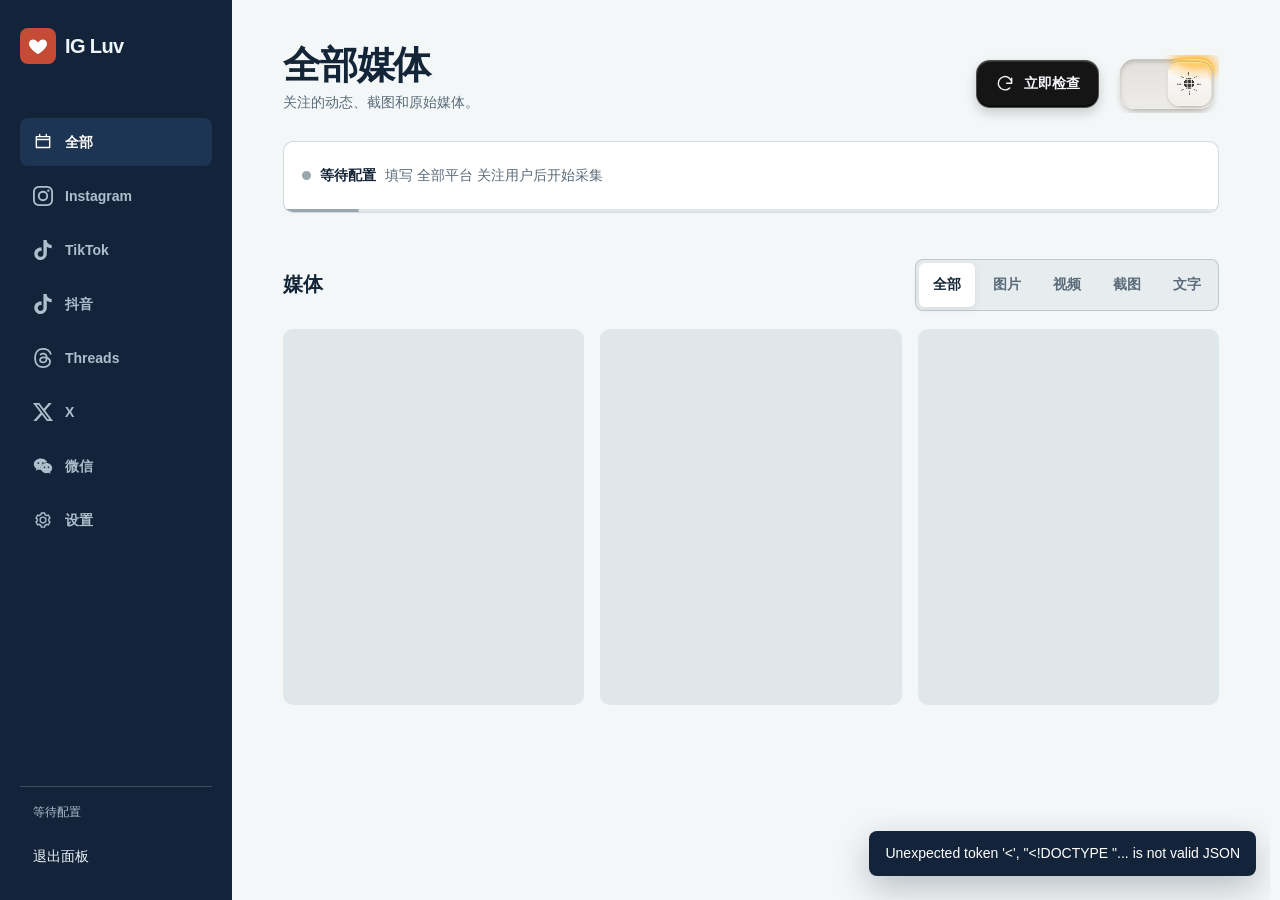
==== commit 8b693598: "feat: add WeChat Moments capture" ====
--- a/static/index.html
+++ b/static/index.html
@@ -19,6 +19,7 @@
         <a class="nav-link" href="/douyin" data-route><svg class="platform-icon" viewBox="0 0 24 24" aria-hidden="true"><use href="/static/icons/platforms.svg#douyin"/></svg>抖音</a>
         <a class="nav-link" href="/threads" data-route><svg class="platform-icon" viewBox="0 0 24 24" aria-hidden="true"><use href="/static/icons/platforms.svg#threads"/></svg>Threads</a>
         <a class="nav-link" href="/x" data-route><svg class="platform-icon" viewBox="0 0 24 24" aria-hidden="true"><use href="/static/icons/platforms.svg#x"/></svg>X</a>
+        <a class="nav-link" href="/moments" data-route><svg class="platform-icon" viewBox="0 0 24 24" aria-hidden="true"><use href="/static/icons/platforms.svg#wechat"/></svg>微信</a>
         <a class="nav-link" href="/settings" data-route><svg viewBox="0 0 24 24" aria-hidden="true"><path d="M12 15.5a3.5 3.5 0 1 0 0-7 3.5 3.5 0 0 0 0 7zM19 13.3l1.4 1.1-2 3.5-1.8-.7a7.8 7.8 0 0 1-2.3 1.3L14 20.5h-4l-.3-2a7.8 7.8 0 0 1-2.3-1.3l-1.8.7-2-3.5L5 13.3a7.7 7.7 0 0 1 0-2.6L3.6 9.6l2-3.5 1.8.7a7.8 7.8 0 0 1 2.3-1.3l.3-2h4l.3 2a7.8 7.8 0 0 1 2.3 1.3l1.8-.7 2 3.5-1.4 1.1a7.7 7.7 0 0 1 0 2.6z"/></svg>设置</a>
       </nav>
       <div class="sidebar-foot"><span id="rail-state" class="rail-state">等待配置</span><form action="/logout" method="post"><button class="text-button" type="submit">退出面板</button></form></div>
@@ -52,9 +53,9 @@
             <details id="platform-settings" class="settings-group">
               <summary><span>平台与登录</span><span id="platform-summary" class="summary-value">Instagram</span></summary>
               <div class="settings-fields">
-                <label class="wide-field"><span>配置平台</span><select id="settings-platform"><option value="instagram">Instagram</option><option value="tiktok">TikTok</option><option value="douyin">抖音</option><option value="threads">Threads</option><option value="x">X</option></select></label>
+                <label class="wide-field"><span>配置平台</span><select id="settings-platform"><option value="instagram">Instagram</option><option value="tiktok">TikTok</option><option value="douyin">抖音</option><option value="threads">Threads</option><option value="x">X</option><option value="wechat">微信朋友圈</option></select></label>
                 <label class="platform-enabled-field wide-field"><span><strong>启用此平台</strong><small>关闭后停止采集，并从手机底栏隐藏</small></span><input id="platform-enabled" type="checkbox" role="switch" checked></label>
-                <label id="login-method-field" class="wide-field" hidden><span id="login-method-label">TikTok 登录方式</span><select id="login-method"><option value="password">账号密码</option><option value="cookie">导入 Cookie</option><option value="qrcode" hidden disabled>二维码登录</option></select></label>
+                <label id="login-method-field" class="wide-field" hidden><span id="login-method-label">TikTok 登录方式</span><select id="login-method"><option value="password">账号密码</option><option value="cookie">导入 Cookie</option><option value="qrcode" hidden disabled>二维码登录</option><option value="phone" hidden disabled>手机号登录</option></select></label>
                 <div id="verification-panel" class="verification-panel wide-field" hidden>
                   <div><strong id="verification-title">输入 Instagram 验证码</strong><p>填写短信、邮箱或验证器收到的代码，采集器会继续当前登录。</p></div>
                   <label><span>验证码</span><input id="verification-code" inputmode="numeric" autocomplete="one-time-code" pattern="[0-9]*" maxlength="10" placeholder="输入验证码"></label>
@@ -90,6 +91,7 @@
     <a href="/douyin" data-route><svg class="platform-icon" viewBox="0 0 24 24" aria-hidden="true"><use href="/static/icons/platforms.svg#douyin"/></svg><span>抖音</span></a>
     <a href="/threads" data-route><svg class="platform-icon" viewBox="0 0 24 24" aria-hidden="true"><use href="/static/icons/platforms.svg#threads"/></svg><span>Threads</span></a>
     <a href="/x" data-route><svg class="platform-icon" viewBox="0 0 24 24" aria-hidden="true"><use href="/static/icons/platforms.svg#x"/></svg><span>X</span></a>
+    <a href="/moments" data-route><svg class="platform-icon" viewBox="0 0 24 24" aria-hidden="true"><use href="/static/icons/platforms.svg#wechat"/></svg><span>微信</span></a>
     <a href="/settings" data-route><svg viewBox="0 0 24 24" aria-hidden="true"><path d="M12 15.5a3.5 3.5 0 1 0 0-7 3.5 3.5 0 0 0 0 7zM19 13.3l1.4 1.1-2 3.5-1.8-.7a7.8 7.8 0 0 1-2.3 1.3L14 20.5h-4l-.3-2a7.8 7.8 0 0 1-2.3-1.3l-1.8.7-2-3.5L5 13.3a7.7 7.7 0 0 1 0-2.6L3.6 9.6l2-3.5 1.8.7a7.8 7.8 0 0 1 2.3-1.3l.3-2h4l.3 2a7.8 7.8 0 0 1 2.3 1.3l1.8-.7 2 3.5-1.4 1.1a7.7 7.7 0 0 1 0 2.6z"/></svg><span>设置</span></a>
   </nav>
   <dialog id="media-preview" class="media-preview" aria-labelledby="preview-title">
--- a/static/styles.css
+++ b/static/styles.css
@@ -338,8 +338,9 @@
   .section-heading h2 { font-size: 16px; }
   .media-grid { grid-template-columns: repeat(2, minmax(0, 1fr)); gap: 12px; }
   .settings-section { padding-top: 24px; }
-  .bottom-nav { position: fixed; z-index: 12; left: 0; right: 0; bottom: 0; padding: 4px 4px max(16px, env(safe-area-inset-bottom)); display: grid; grid-template-columns: repeat(auto-fit, minmax(48px, 1fr)); gap: 4px; border-top: 0.5px solid var(--line); background: var(--bottom-nav); }
-  .bottom-nav a { min-height: 54px; display: flex; flex-direction: column; align-items: center; justify-content: center; gap: 2px; color: var(--ink-soft); font-size: 12px; text-decoration: none; }
+  .bottom-nav { position: fixed; z-index: 12; left: 0; right: 0; bottom: 0; padding: 4px 4px max(16px, env(safe-area-inset-bottom)); display: grid; grid-auto-flow: column; grid-auto-columns: minmax(52px, 1fr); gap: 4px; overflow-x: auto; overscroll-behavior-inline: contain; scrollbar-width: none; border-top: 0.5px solid var(--line); background: var(--bottom-nav); }
+  .bottom-nav::-webkit-scrollbar { display: none; }
+  .bottom-nav a { min-width: 52px; min-height: 54px; display: flex; flex-direction: column; align-items: center; justify-content: center; gap: 2px; color: var(--ink-soft); font-size: 12px; text-decoration: none; }
   .bottom-nav a.active { color: var(--coral-dark); }
   .bottom-nav svg { width: 21px; height: 21px; }
   .toast { right: 16px; bottom: calc(78px + env(safe-area-inset-bottom)); }
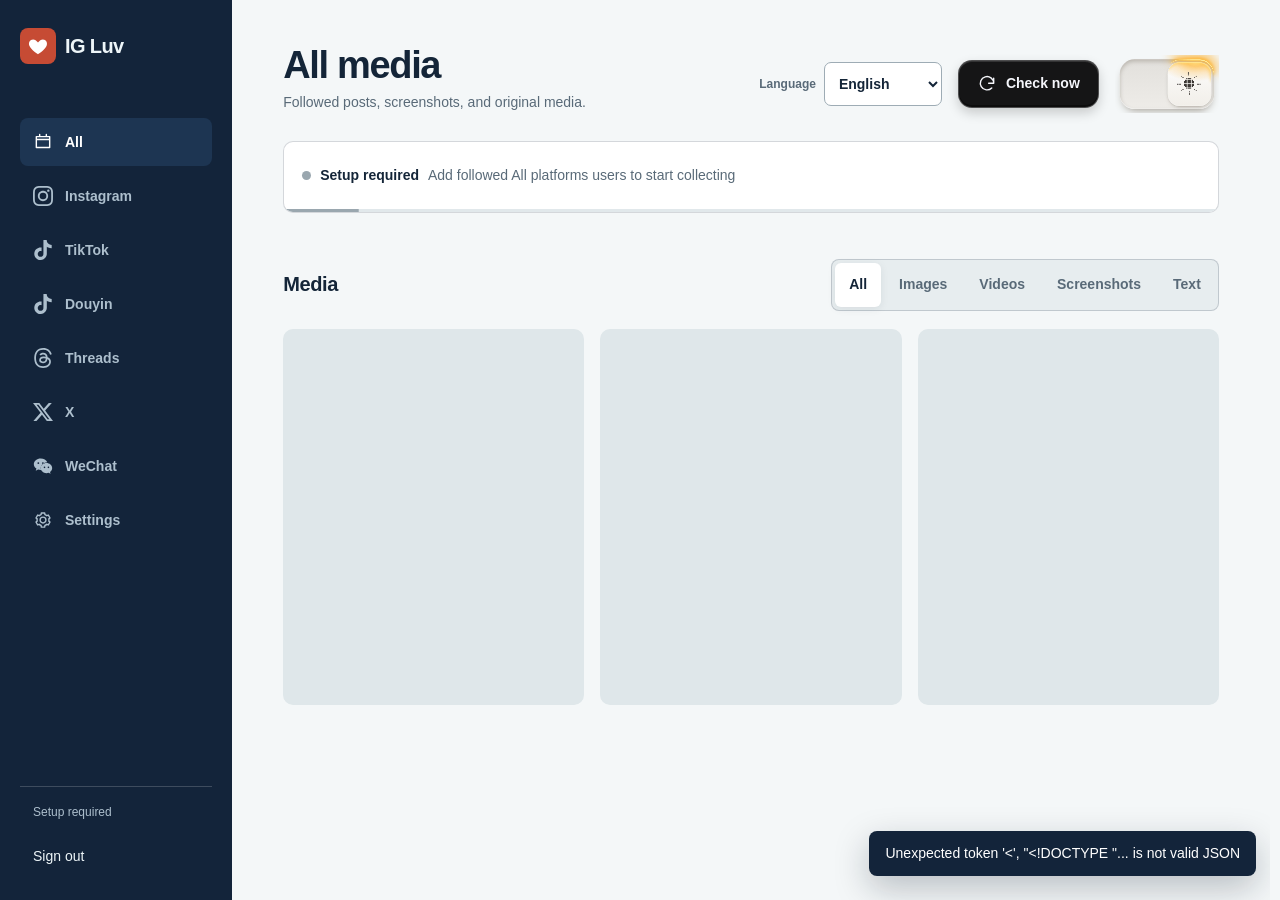
==== commit 6e11e390: "feat: add multilingual setup and panel" ====
--- a/static/index.html
+++ b/static/index.html
@@ -11,91 +11,92 @@
 <body>
   <div class="app-shell">
     <aside class="sidebar">
-      <a class="wordmark" href="/" data-route aria-label="IG Luv 首页"><span class="wordmark-mark"><svg viewBox="0 0 24 24" aria-hidden="true"><path d="M12 21s-7.2-4.6-9.3-9C1.2 8.8 3.1 5 6.7 5c2 0 3.4 1.1 5.3 3.2C13.9 6.1 15.3 5 17.3 5c3.6 0 5.5 3.8 4 7C19.2 16.4 12 21 12 21Z"/></svg></span><span>IG Luv</span></a>
-      <nav class="side-nav" aria-label="主导航">
-        <a class="nav-link active" href="/" data-route aria-current="page"><svg viewBox="0 0 24 24" aria-hidden="true"><path d="M4 5.5h16v13H4zM8 5.5V3m8 2.5V3M4 9h16"/></svg>全部</a>
+      <a class="wordmark" href="/" data-route aria-label="IG Luv 首页" data-i18n-attr="aria-label:nav.home"><span class="wordmark-mark"><svg viewBox="0 0 24 24" aria-hidden="true"><path d="M12 21s-7.2-4.6-9.3-9C1.2 8.8 3.1 5 6.7 5c2 0 3.4 1.1 5.3 3.2C13.9 6.1 15.3 5 17.3 5c3.6 0 5.5 3.8 4 7C19.2 16.4 12 21 12 21Z"/></svg></span><span>IG Luv</span></a>
+      <nav class="side-nav" aria-label="主导航" data-i18n-attr="aria-label:nav.main">
+        <a class="nav-link active" href="/" data-route aria-current="page"><svg viewBox="0 0 24 24" aria-hidden="true"><path d="M4 5.5h16v13H4zM8 5.5V3m8 2.5V3M4 9h16"/></svg><span data-i18n="nav.all">全部</span></a>
         <a class="nav-link" href="/instagram" data-route><svg class="platform-icon" viewBox="0 0 24 24" aria-hidden="true"><use href="/static/icons/platforms.svg#instagram"/></svg>Instagram</a>
         <a class="nav-link" href="/tiktok" data-route><svg class="platform-icon" viewBox="0 0 24 24" aria-hidden="true"><use href="/static/icons/platforms.svg#tiktok"/></svg>TikTok</a>
-        <a class="nav-link" href="/douyin" data-route><svg class="platform-icon" viewBox="0 0 24 24" aria-hidden="true"><use href="/static/icons/platforms.svg#douyin"/></svg>抖音</a>
+        <a class="nav-link" href="/douyin" data-route><svg class="platform-icon" viewBox="0 0 24 24" aria-hidden="true"><use href="/static/icons/platforms.svg#douyin"/></svg><span data-i18n="nav.douyin">抖音</span></a>
         <a class="nav-link" href="/threads" data-route><svg class="platform-icon" viewBox="0 0 24 24" aria-hidden="true"><use href="/static/icons/platforms.svg#threads"/></svg>Threads</a>
         <a class="nav-link" href="/x" data-route><svg class="platform-icon" viewBox="0 0 24 24" aria-hidden="true"><use href="/static/icons/platforms.svg#x"/></svg>X</a>
-        <a class="nav-link" href="/moments" data-route><svg class="platform-icon" viewBox="0 0 24 24" aria-hidden="true"><use href="/static/icons/platforms.svg#wechat"/></svg>微信</a>
-        <a class="nav-link" href="/settings" data-route><svg viewBox="0 0 24 24" aria-hidden="true"><path d="M12 15.5a3.5 3.5 0 1 0 0-7 3.5 3.5 0 0 0 0 7zM19 13.3l1.4 1.1-2 3.5-1.8-.7a7.8 7.8 0 0 1-2.3 1.3L14 20.5h-4l-.3-2a7.8 7.8 0 0 1-2.3-1.3l-1.8.7-2-3.5L5 13.3a7.7 7.7 0 0 1 0-2.6L3.6 9.6l2-3.5 1.8.7a7.8 7.8 0 0 1 2.3-1.3l.3-2h4l.3 2a7.8 7.8 0 0 1 2.3 1.3l1.8-.7 2 3.5-1.4 1.1a7.7 7.7 0 0 1 0 2.6z"/></svg>设置</a>
+        <a class="nav-link" href="/moments" data-route><svg class="platform-icon" viewBox="0 0 24 24" aria-hidden="true"><use href="/static/icons/platforms.svg#wechat"/></svg><span data-i18n="nav.wechat">微信</span></a>
+        <a class="nav-link" href="/settings" data-route><svg viewBox="0 0 24 24" aria-hidden="true"><path d="M12 15.5a3.5 3.5 0 1 0 0-7 3.5 3.5 0 0 0 0 7zM19 13.3l1.4 1.1-2 3.5-1.8-.7a7.8 7.8 0 0 1-2.3 1.3L14 20.5h-4l-.3-2a7.8 7.8 0 0 1-2.3-1.3l-1.8.7-2-3.5L5 13.3a7.7 7.7 0 0 1 0-2.6L3.6 9.6l2-3.5 1.8.7a7.8 7.8 0 0 1 2.3-1.3l.3-2h4l.3 2a7.8 7.8 0 0 1 2.3 1.3l1.8-.7 2 3.5-1.4 1.1a7.7 7.7 0 0 1 0 2.6z"/></svg><span data-i18n="nav.settings">设置</span></a>
       </nav>
-      <div class="sidebar-foot"><span id="rail-state" class="rail-state">等待配置</span><form action="/logout" method="post"><button class="text-button" type="submit">退出面板</button></form></div>
+      <div class="sidebar-foot"><span id="rail-state" class="rail-state" data-i18n="status.notConfigured.title">等待配置</span><form action="/logout" method="post"><button class="text-button" type="submit" data-i18n="nav.logout">退出面板</button></form></div>
     </aside>
     <main class="workspace">
       <header class="mobile-header">
         <a class="wordmark" href="/" data-route><span class="wordmark-mark"><svg viewBox="0 0 24 24" aria-hidden="true"><path d="M12 21s-7.2-4.6-9.3-9C1.2 8.8 3.1 5 6.7 5c2 0 3.4 1.1 5.3 3.2C13.9 6.1 15.3 5 17.3 5c3.6 0 5.5 3.8 4 7C19.2 16.4 12 21 12 21Z"/></svg></span><span>IG Luv</span></a>
-        <div class="mobile-header-actions"><button class="icon-button top-refresh-button" id="mobile-run" type="button" aria-label="立即检查"><svg viewBox="0 0 24 24" aria-hidden="true"><path d="M20 11a8 8 0 1 0-2.3 5.7M20 5v6h-6"/></svg></button><div class="theme-toggle" aria-label="主题切换"></div></div>
+        <div class="mobile-header-actions"><button class="icon-button top-refresh-button" id="mobile-run" type="button" aria-label="立即检查" data-i18n-attr="aria-label:action.run"><svg viewBox="0 0 24 24" aria-hidden="true"><path d="M20 11a8 8 0 1 0-2.3 5.7M20 5v6h-6"/></svg></button><div class="theme-toggle"></div></div>
       </header>
       <div class="workspace-inner">
+        <label class="locale-control mobile-locale"><span data-i18n="language.label">语言</span><select class="locale-select"><option value="zh-CN">简体中文</option><option value="zh-TW">繁體中文</option><option value="en">English</option></select></label>
         <header class="page-header">
-          <div><div class="page-title-row"><svg id="page-brand" class="platform-icon" viewBox="0 0 24 24" aria-hidden="true" hidden><use/></svg><h1 id="page-title" tabindex="-1">全部媒体</h1></div><p id="page-description">关注的动态、截图和原始媒体。</p></div>
-          <div class="page-header-actions"><button class="primary-button top-refresh-button" id="run-now" type="button"><svg viewBox="0 0 24 24" aria-hidden="true"><path d="M20 11a8 8 0 1 0-2.3 5.7M20 5v6h-6"/></svg>立即检查</button><div class="theme-toggle" aria-label="主题切换"></div></div>
+          <div><div class="page-title-row"><svg id="page-brand" class="platform-icon" viewBox="0 0 24 24" aria-hidden="true" hidden><use/></svg><h1 id="page-title" tabindex="-1" data-i18n="page.all">全部媒体</h1></div><p id="page-description" data-i18n="page.libraryDescription">关注的动态、截图和原始媒体。</p></div>
+          <div class="page-header-actions"><label class="locale-control desktop-locale"><span data-i18n="language.label">语言</span><select class="locale-select"><option value="zh-CN">简体中文</option><option value="zh-TW">繁體中文</option><option value="en">English</option></select></label><button class="primary-button top-refresh-button" id="run-now" type="button"><svg viewBox="0 0 24 24" aria-hidden="true"><path d="M20 11a8 8 0 1 0-2.3 5.7M20 5v6h-6"/></svg><span data-i18n="action.run">立即检查</span></button><div class="theme-toggle"></div></div>
         </header>
         <section class="status-band" id="status-band" aria-live="polite">
-          <div class="status-copy"><span class="status-dot"></span><strong id="status-title">正在读取状态</strong><span id="status-detail">请稍候</span><a id="status-action" href="#" data-preview="image" hidden>查看登录页面</a></div>
+          <div class="status-copy"><span class="status-dot"></span><strong id="status-title" data-i18n="status.reading">正在读取状态</strong><span id="status-detail" data-i18n="status.pleaseWait">请稍候</span><a id="status-action" href="#" data-preview="image" data-i18n="status.viewLogin" hidden>查看登录页面</a></div>
           <time id="status-time"></time><div class="capture-track" aria-hidden="true"><span></span></div>
         </section>
         <section id="library" class="library-section" aria-labelledby="library-title">
-          <div class="section-heading"><h2 id="library-title">媒体</h2><div class="filter-group" role="group" aria-label="媒体筛选">
-            <button class="filter active" type="button" data-filter="all" aria-pressed="true">全部</button>
-            <button class="filter" type="button" data-filter="image" aria-pressed="false">图片</button>
-            <button class="filter" type="button" data-filter="video" aria-pressed="false">视频</button>
-            <button class="filter" type="button" data-filter="screenshot" aria-pressed="false">截图</button>
-            <button class="filter" type="button" data-filter="text" aria-pressed="false">文字</button>
+          <div class="section-heading"><h2 id="library-title" data-i18n="library.title">媒体</h2><div class="filter-group" role="group" aria-label="媒体筛选" data-i18n-attr="aria-label:library.filters">
+            <button class="filter active" type="button" data-filter="all" aria-pressed="true" data-i18n="filter.all">全部</button>
+            <button class="filter" type="button" data-filter="image" aria-pressed="false" data-i18n="filter.image">图片</button>
+            <button class="filter" type="button" data-filter="video" aria-pressed="false" data-i18n="filter.video">视频</button>
+            <button class="filter" type="button" data-filter="screenshot" aria-pressed="false" data-i18n="filter.screenshot">截图</button>
+            <button class="filter" type="button" data-filter="text" aria-pressed="false" data-i18n="filter.text">文字</button>
           </div></div>
-          <div id="library-content" class="library-content"><div class="loading-grid" aria-label="加载媒体"><span></span><span></span><span></span></div></div>
+          <div id="library-content" class="library-content"><div class="loading-grid" aria-label="加载媒体" data-i18n-attr="aria-label:library.loading"><span></span><span></span><span></span></div></div>
         </section>
         <section id="settings" class="settings-section" aria-labelledby="page-title" hidden>
           <form id="settings-form" class="settings-form">
             <details id="platform-settings" class="settings-group">
-              <summary><span>平台与登录</span><span id="platform-summary" class="summary-value">Instagram</span></summary>
+              <summary><span data-i18n="settings.platformLogin">平台与登录</span><span id="platform-summary" class="summary-value">Instagram</span></summary>
               <div class="settings-fields">
-                <label class="wide-field"><span>配置平台</span><select id="settings-platform"><option value="instagram">Instagram</option><option value="tiktok">TikTok</option><option value="douyin">抖音</option><option value="threads">Threads</option><option value="x">X</option><option value="wechat">微信朋友圈</option></select></label>
-                <label class="platform-enabled-field wide-field"><span><strong>启用此平台</strong><small>关闭后停止采集，并从手机底栏隐藏</small></span><input id="platform-enabled" type="checkbox" role="switch" checked></label>
-                <label id="login-method-field" class="wide-field" hidden><span id="login-method-label">TikTok 登录方式</span><select id="login-method"><option value="password">账号密码</option><option value="cookie">导入 Cookie</option><option value="qrcode" hidden disabled>二维码登录</option><option value="phone" hidden disabled>手机号登录</option></select></label>
+                <label class="wide-field"><span data-i18n="settings.platform">配置平台</span><select id="settings-platform"><option value="instagram">Instagram</option><option value="tiktok">TikTok</option><option value="douyin" data-i18n="nav.douyin">抖音</option><option value="threads">Threads</option><option value="x">X</option><option value="wechat" data-i18n="page.moments">微信朋友圈</option></select></label>
+                <label class="platform-enabled-field wide-field"><span><strong data-i18n="settings.enable">启用此平台</strong><small data-i18n="settings.enableNote">关闭后停止采集，并从手机底栏隐藏</small></span><input id="platform-enabled" type="checkbox" role="switch" checked></label>
+                <label id="login-method-field" class="wide-field" hidden><span id="login-method-label">TikTok 登录方式</span><select id="login-method"><option value="password" data-i18n="settings.method.password">账号密码</option><option value="cookie" data-i18n="settings.method.cookie">导入 Cookie</option><option value="qrcode" data-i18n="settings.method.qr" hidden disabled>二维码登录</option><option value="phone" data-i18n="settings.method.phone" hidden disabled>手机号登录</option></select></label>
                 <div id="verification-panel" class="verification-panel wide-field" hidden>
-                  <div><strong id="verification-title">输入 Instagram 验证码</strong><p>填写短信、邮箱或验证器收到的代码，采集器会继续当前登录。</p></div>
-                  <label><span>验证码</span><input id="verification-code" inputmode="numeric" autocomplete="one-time-code" pattern="[0-9]*" maxlength="10" placeholder="输入验证码"></label>
-                  <button class="primary-button" id="submit-verification" type="button">提交验证码</button>
+                  <div><strong id="verification-title">输入 Instagram 验证码</strong><p data-i18n="settings.verificationHelp">填写短信、邮箱或验证器收到的代码，采集器会继续当前登录。</p></div>
+                  <label><span data-i18n="settings.verificationCode">验证码</span><input id="verification-code" inputmode="numeric" autocomplete="one-time-code" pattern="[0-9]*" maxlength="10" placeholder="输入验证码" data-i18n-attr="placeholder:settings.verificationPlaceholder"></label>
+                  <button class="primary-button" id="submit-verification" type="button" data-i18n="settings.verificationSubmit">提交验证码</button>
                 </div>
-                <label><span id="account-label">Instagram 账号</span><input id="ig-username" name="username" required autocomplete="username" placeholder="手机号、邮箱或用户名"></label>
-                <label><span id="password-label">Instagram 密码</span><input id="ig-password" name="password" type="password" autocomplete="current-password" placeholder="输入登录密码"><small id="password-note">留空则保留已保存的密码</small></label>
+                <label><span id="account-label">Instagram 账号</span><input id="ig-username" name="username" required autocomplete="username" placeholder="手机号、邮箱或用户名" data-i18n-attr="placeholder:settings.instagramUsername"></label>
+                <label><span id="password-label">Instagram 密码</span><input id="ig-password" name="password" type="password" autocomplete="current-password" placeholder="输入登录密码" data-i18n-attr="placeholder:settings.passwordPlaceholder"><small id="password-note" data-i18n="settings.passwordEmpty">留空则保留已保存的密码</small></label>
                 <label id="cookie-field" class="wide-field" hidden><span id="cookie-label">TikTok Cookie</span><input id="tiktok-cookie" type="password" autocomplete="off" autocapitalize="none" spellcheck="false" placeholder="sessionid=...; sessionid_ss=..."><small id="cookie-note">从已登录 TikTok 的浏览器网络请求中复制 Cookie 请求头的值。</small></label>
-                <p id="public-note" class="wide-field settings-note" hidden>采集公开账号时，账号和密码可以都留空。</p>
+                <p id="public-note" class="wide-field settings-note" data-i18n="settings.publicNote" hidden>采集公开账号时，账号和密码可以都留空。</p>
               </div>
             </details>
             <details id="targets-settings" class="settings-group">
-              <summary><span>关注用户</span><span id="targets-summary" class="summary-value">未设置</span></summary>
-              <div class="settings-fields"><label class="wide-field"><span>关注用户</span><input id="ig-targets" name="targets" required placeholder="例如 instagram, natgeo" autocapitalize="none" spellcheck="false"><small id="targets-note">多个用户名用逗号分隔，不需要输入 @</small></label></div>
+              <summary><span data-i18n="settings.targets">关注用户</span><span id="targets-summary" class="summary-value" data-i18n="settings.notSet">未设置</span></summary>
+              <div class="settings-fields"><label class="wide-field"><span data-i18n="settings.targets">关注用户</span><input id="ig-targets" name="targets" required placeholder="例如 instagram, natgeo" autocapitalize="none" spellcheck="false" data-i18n-attr="placeholder:settings.targetsPlaceholder"><datalist id="wechat-authors"></datalist><small id="targets-note" data-i18n="settings.targetsHelp">多个用户名用逗号分隔，不需要输入 @</small></label></div>
             </details>
             <details id="schedule-settings" class="settings-group">
-              <summary><span>采集频率</span><span id="schedule-summary" class="summary-value">5 分钟</span></summary>
+              <summary><span data-i18n="settings.schedule">采集频率</span><span id="schedule-summary" class="summary-value" data-i18n="settings.interval.5m">5 分钟</span></summary>
               <div class="settings-fields">
-                <label><span>检查间隔</span><select id="interval" name="interval"><option value="60">1 分钟</option><option value="300">5 分钟</option><option value="900">15 分钟</option><option value="3600">1 小时</option></select></label>
-                <label><span>每人检查</span><select id="post-limit" name="post_limit"><option value="6">最近 6 条</option><option value="12">最近 12 条</option><option value="24">最近 24 条</option></select></label>
-                <label class="wide-field"><span>自动清理天数</span><input id="cleanup-days" type="number" inputmode="numeric" min="0" max="3650" step="1" value="0"><small>0 表示关闭；到期后删除此平台的主页截图、帖子截图和视频，保留原图与文字</small></label>
+                <label><span data-i18n="settings.interval">检查间隔</span><select id="interval" name="interval"><option value="60" data-i18n="settings.interval.1m">1 分钟</option><option value="300" data-i18n="settings.interval.5m">5 分钟</option><option value="900" data-i18n="settings.interval.15m">15 分钟</option><option value="3600" data-i18n="settings.interval.1h">1 小时</option></select></label>
+                <label><span data-i18n="settings.postLimit">每人检查</span><select id="post-limit" name="post_limit"><option value="6">最近 6 条</option><option value="12">最近 12 条</option><option value="24">最近 24 条</option></select></label>
+                <label class="wide-field"><span data-i18n="settings.cleanupDays">自动清理天数</span><input id="cleanup-days" type="number" inputmode="numeric" min="0" max="3650" step="1" value="0"><small data-i18n="settings.cleanupHelp">0 表示关闭；到期后删除此平台的主页截图、帖子截图和视频，保留原图与文字</small></label>
               </div>
             </details>
-            <div class="form-actions"><button class="primary-button" type="submit">保存并连接</button><button class="secondary-button" id="reset-session" type="button">重置 Instagram 会话</button><button class="secondary-button" id="cleanup-platform" type="button">清理此平台截图和视频</button></div>
+            <div class="form-actions"><button class="primary-button" type="submit" data-i18n="settings.save">保存并连接</button><button class="secondary-button" id="reset-session" type="button">重置 Instagram 会话</button><button class="secondary-button" id="cleanup-platform" type="button" data-i18n="settings.cleanup">清理此平台截图和视频</button></div>
           </form>
         </section>
       </div>
     </main>
   </div>
-  <nav class="bottom-nav" aria-label="手机导航">
+  <nav class="bottom-nav" aria-label="手机导航" data-i18n-attr="aria-label:nav.mobile">
     <a href="/instagram" data-route aria-label="Instagram"><svg class="platform-icon" viewBox="0 0 24 24" aria-hidden="true"><use href="/static/icons/platforms.svg#instagram"/></svg><span>IG</span></a>
     <a href="/tiktok" data-route><svg class="platform-icon" viewBox="0 0 24 24" aria-hidden="true"><use href="/static/icons/platforms.svg#tiktok"/></svg><span>TikTok</span></a>
-    <a href="/douyin" data-route><svg class="platform-icon" viewBox="0 0 24 24" aria-hidden="true"><use href="/static/icons/platforms.svg#douyin"/></svg><span>抖音</span></a>
+    <a href="/douyin" data-route><svg class="platform-icon" viewBox="0 0 24 24" aria-hidden="true"><use href="/static/icons/platforms.svg#douyin"/></svg><span data-i18n="nav.douyin">抖音</span></a>
     <a href="/threads" data-route><svg class="platform-icon" viewBox="0 0 24 24" aria-hidden="true"><use href="/static/icons/platforms.svg#threads"/></svg><span>Threads</span></a>
     <a href="/x" data-route><svg class="platform-icon" viewBox="0 0 24 24" aria-hidden="true"><use href="/static/icons/platforms.svg#x"/></svg><span>X</span></a>
-    <a href="/moments" data-route><svg class="platform-icon" viewBox="0 0 24 24" aria-hidden="true"><use href="/static/icons/platforms.svg#wechat"/></svg><span>微信</span></a>
-    <a href="/settings" data-route><svg viewBox="0 0 24 24" aria-hidden="true"><path d="M12 15.5a3.5 3.5 0 1 0 0-7 3.5 3.5 0 0 0 0 7zM19 13.3l1.4 1.1-2 3.5-1.8-.7a7.8 7.8 0 0 1-2.3 1.3L14 20.5h-4l-.3-2a7.8 7.8 0 0 1-2.3-1.3l-1.8.7-2-3.5L5 13.3a7.7 7.7 0 0 1 0-2.6L3.6 9.6l2-3.5 1.8.7a7.8 7.8 0 0 1 2.3-1.3l.3-2h4l.3 2a7.8 7.8 0 0 1 2.3 1.3l1.8-.7 2 3.5-1.4 1.1a7.7 7.7 0 0 1 0 2.6z"/></svg><span>设置</span></a>
+    <a href="/moments" data-route><svg class="platform-icon" viewBox="0 0 24 24" aria-hidden="true"><use href="/static/icons/platforms.svg#wechat"/></svg><span data-i18n="nav.wechat">微信</span></a>
+    <a href="/settings" data-route><svg viewBox="0 0 24 24" aria-hidden="true"><path d="M12 15.5a3.5 3.5 0 1 0 0-7 3.5 3.5 0 0 0 0 7zM19 13.3l1.4 1.1-2 3.5-1.8-.7a7.8 7.8 0 0 1-2.3 1.3L14 20.5h-4l-.3-2a7.8 7.8 0 0 1-2.3-1.3l-1.8.7-2-3.5L5 13.3a7.7 7.7 0 0 1 0-2.6L3.6 9.6l2-3.5 1.8.7a7.8 7.8 0 0 1 2.3-1.3l.3-2h4l.3 2a7.8 7.8 0 0 1 2.3 1.3l1.8-.7 2 3.5-1.4 1.1a7.7 7.7 0 0 1 0 2.6z"/></svg><span data-i18n="nav.settings">设置</span></a>
   </nav>
   <dialog id="media-preview" class="media-preview" aria-labelledby="preview-title">
-    <header class="preview-header"><h2 id="preview-title">媒体预览</h2><div class="preview-actions"><a id="preview-download" class="preview-download" href="#">下载</a><button id="preview-close" class="preview-close" type="button" aria-label="关闭预览" autofocus><svg viewBox="0 0 24 24" aria-hidden="true"><path d="m6 6 12 12M18 6 6 18"/></svg></button></div></header>
+    <header class="preview-header"><h2 id="preview-title" data-i18n="preview.title">媒体预览</h2><div class="preview-actions"><a id="preview-download" class="preview-download" href="#" data-i18n="preview.download">下载</a><button id="preview-close" class="preview-close" type="button" aria-label="关闭预览" data-i18n-attr="aria-label:preview.close" autofocus><svg viewBox="0 0 24 24" aria-hidden="true"><path d="m6 6 12 12M18 6 6 18"/></svg></button></div></header>
     <div class="preview-body"><p id="preview-message" role="status" aria-live="polite"></p><div id="preview-content"></div></div>
   </dialog>
   <div id="toast" class="toast" role="status"></div>
--- a/static/styles.css
+++ b/static/styles.css
@@ -39,6 +39,8 @@
   font-family: Aptos, "Segoe UI", "PingFang SC", "Microsoft YaHei", sans-serif;
 }
 
+html[lang="zh-TW"] { font-family: Aptos, "Segoe UI", "PingFang TC", "Microsoft JhengHei", sans-serif; }
+
 html[data-theme="dark"] {
   color-scheme: dark;
   --ink: #e7edf3;
@@ -125,10 +127,14 @@
 
 .workspace { min-width: 0; }
 .workspace-inner { width: min(100%, 1500px); margin: 0 auto; padding: 44px clamp(24px, 4vw, 64px) 80px; }
-.page-header { display: flex; align-items: flex-end; justify-content: space-between; gap: 24px; }
+.page-header { display: flex; align-items: flex-end; justify-content: space-between; gap: 24px; flex-wrap: wrap; }
 .page-header-actions, .mobile-header-actions { display: flex; align-items: center; gap: 16px; flex-shrink: 0; }
+.page-header-actions { flex-wrap: wrap; justify-content: flex-end; }
 .mobile-header-actions { gap: 8px; }
 .theme-toggle { width: 104px; flex: 0 0 104px; }
+.locale-control { display: inline-flex; align-items: center; gap: 8px; color: var(--ink-soft); font-size: 12px; font-weight: 600; white-space: nowrap; }
+.locale-control select { width: auto; min-width: 0; min-height: 44px; padding-inline: 10px 30px; color: var(--ink); font-size: 14px; }
+.mobile-locale { display: none; }
 h1, h2, p { margin-top: 0; }
 h1 { margin-bottom: 4px; font-size: clamp(28px, 3vw, 38px); line-height: 1.15; letter-spacing: -0.035em; text-wrap: balance; }
 h2 { margin-bottom: 0; font-size: 20px; line-height: 1.25; letter-spacing: -0.02em; }
@@ -227,7 +233,7 @@
 .delete-button { min-height: 44px; padding: 0 4px; border: 0; color: var(--ink-soft); background: transparent; font-weight: 600; text-decoration: underline; text-underline-offset: 3px; }
 .delete-button:hover { color: var(--red); }
 .delete-button:disabled { opacity: .5; }
-.target-actions { display: flex; align-items: center; gap: 14px; }
+.target-actions { display: flex; align-items: center; gap: 14px; flex-wrap: wrap; }
 .file-list { margin: 4px -14px -14px; padding: 6px 14px 10px; border-top: 0.5px solid var(--line); }
 .file-list summary { min-height: 40px; display: flex; align-items: center; cursor: pointer; color: var(--ink-soft); }
 .file-list a { display: flex; min-height: 40px; align-items: center; justify-content: space-between; gap: 12px; border-top: 0.5px solid var(--line); text-decoration: none; }
@@ -298,15 +304,17 @@
 .login-brand { position: relative; overflow: hidden; padding: clamp(30px, 6vw, 86px); display: flex; flex-direction: column; justify-content: space-between; background: var(--navy); }
 .login-brand > *:not(.frame-stack) { position: relative; z-index: 1; }
 .login-brand h1 { max-width: 420px; margin-bottom: 8px; font-size: clamp(44px, 6vw, 78px); line-height: .98; }
+html[lang="en"] .login-brand h1 { max-width: 520px; font-size: clamp(42px, 5vw, 68px); }
 .login-brand p { color: #b4c4cf; font-size: 20px; }
 .frame-stack { position: absolute; z-index: 0; right: -7%; bottom: -12%; width: min(29vw, 410px); aspect-ratio: 4/5; opacity: .78; }
 .frame-stack span { position: absolute; inset: 0; border: 0.5px solid rgba(255,255,255,.28); border-radius: 14px; background: var(--navy-light); transform: rotate(8deg); }
 .frame-stack span:nth-child(2) { transform: translate(-13%, -9%) rotate(-5deg); background: var(--coral); }
 .frame-stack span:nth-child(3) { transform: translate(-27%, -18%) rotate(2deg); background: var(--amber); }
-.login-form-wrap { display: grid; place-items: center; padding-block: 48px; padding-inline: clamp(28px, 5vw, 72px); color: var(--ink); background: var(--paper); }
+.login-form-wrap { position: relative; display: grid; place-items: center; padding-block: 72px 48px; padding-inline: clamp(28px, 5vw, 72px); color: var(--ink); background: var(--paper); }
 .login-form { width: min(100%, 390px); display: grid; gap: 20px; }
 .login-form h2 { font-size: 28px; }
 .login-form .primary-button { width: 100%; }
+.login-locale { position: absolute; top: max(20px, env(safe-area-inset-top)); right: clamp(20px, 4vw, 48px); }
 .form-error { margin: -8px 0 0; padding: 10px 12px; border-radius: 6px; color: var(--error-text); background: var(--error-bg); }
 
 body, .status-band, .filter-group, .media-card, .settings-group, input, select, .login-form-wrap, .bottom-nav, .mobile-header {
@@ -329,6 +337,7 @@
   .workspace-inner { padding: 26px 16px calc(96px + env(safe-area-inset-bottom)); }
   .page-header { align-items: center; }
   .page-header-actions { display: none; }
+  .mobile-locale { width: max-content; max-width: 100%; margin: 0 0 12px auto; display: flex; }
   .status-band { margin-top: 22px; align-items: flex-start; }
   .status-copy { display: grid; grid-template-columns: auto 1fr; row-gap: 1px; }
   #status-detail { grid-column: 2; white-space: normal; }
@@ -351,9 +360,12 @@
   .login-shell { grid-template-columns: 1fr; }
   .login-brand { min-height: 38dvh; padding: max(24px, env(safe-area-inset-top)) 24px 34px; }
   .login-brand h1 { margin-top: 60px; font-size: clamp(42px, 15vw, 64px); }
+  html[lang="zh-TW"] .login-brand h1 { font-size: clamp(40px, 13.5vw, 58px); }
+  html[lang="en"] .login-brand h1 { font-size: clamp(38px, 11.5vw, 52px); }
   .login-brand p { font-size: 16px; }
   .frame-stack { width: 190px; right: -35px; bottom: -50px; }
-  .login-form-wrap { min-height: 62dvh; align-items: start; padding: 38px 24px max(28px, env(safe-area-inset-bottom)); }
+  .login-form-wrap { min-height: 62dvh; align-items: start; padding: 84px 24px max(28px, env(safe-area-inset-bottom)); }
+  .login-locale { top: 20px; right: 24px; }
 }
 
 @media (max-width: 540px) {
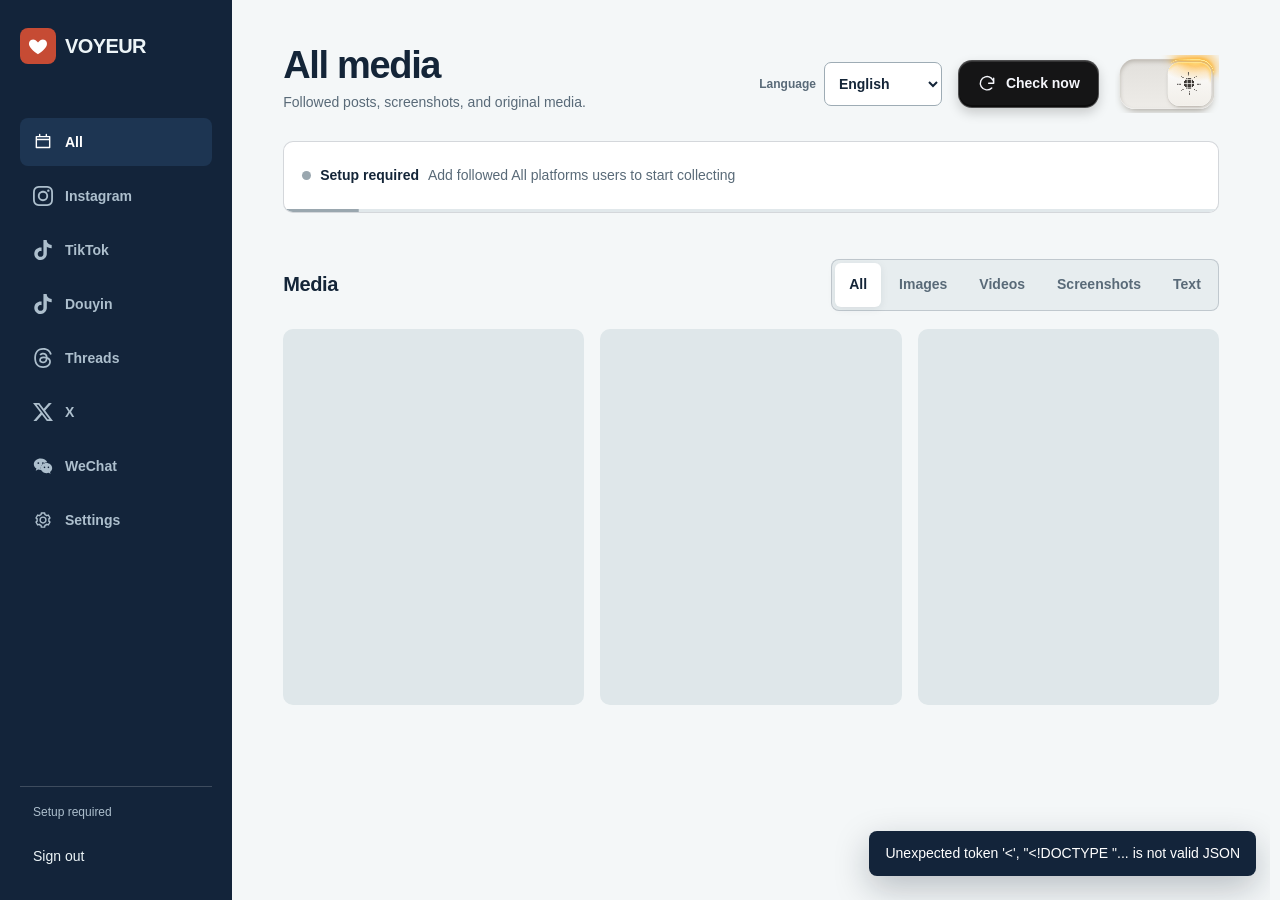
==== commit 7f03c0ae: "feat: rename project to VOYEUR" ====
--- a/static/index.html
+++ b/static/index.html
@@ -5,13 +5,13 @@
   <meta name="viewport" content="width=device-width, initial-scale=1, viewport-fit=cover">
   <meta name="theme-color" content="#13243a">
   <script>try{const t=localStorage.getItem('ig-luv-theme')||'light';document.documentElement.dataset.theme=t;document.documentElement.style.colorScheme=t;if(t==='dark')document.querySelector('meta[name="theme-color"]').content='#0b1522'}catch{document.documentElement.dataset.theme='light'}</script>
-  <title>IG Luv</title>
+  <title>VOYEUR</title>
   <link rel="stylesheet" href="/static/styles.css">
 </head>
 <body>
   <div class="app-shell">
     <aside class="sidebar">
-      <a class="wordmark" href="/" data-route aria-label="IG Luv 首页" data-i18n-attr="aria-label:nav.home"><span class="wordmark-mark"><svg viewBox="0 0 24 24" aria-hidden="true"><path d="M12 21s-7.2-4.6-9.3-9C1.2 8.8 3.1 5 6.7 5c2 0 3.4 1.1 5.3 3.2C13.9 6.1 15.3 5 17.3 5c3.6 0 5.5 3.8 4 7C19.2 16.4 12 21 12 21Z"/></svg></span><span>IG Luv</span></a>
+      <a class="wordmark" href="/" data-route aria-label="VOYEUR 首页" data-i18n-attr="aria-label:nav.home"><span class="wordmark-mark"><svg viewBox="0 0 24 24" aria-hidden="true"><path d="M12 21s-7.2-4.6-9.3-9C1.2 8.8 3.1 5 6.7 5c2 0 3.4 1.1 5.3 3.2C13.9 6.1 15.3 5 17.3 5c3.6 0 5.5 3.8 4 7C19.2 16.4 12 21 12 21Z"/></svg></span><span>VOYEUR</span></a>
       <nav class="side-nav" aria-label="主导航" data-i18n-attr="aria-label:nav.main">
         <a class="nav-link active" href="/" data-route aria-current="page"><svg viewBox="0 0 24 24" aria-hidden="true"><path d="M4 5.5h16v13H4zM8 5.5V3m8 2.5V3M4 9h16"/></svg><span data-i18n="nav.all">全部</span></a>
         <a class="nav-link" href="/instagram" data-route><svg class="platform-icon" viewBox="0 0 24 24" aria-hidden="true"><use href="/static/icons/platforms.svg#instagram"/></svg>Instagram</a>
@@ -26,7 +26,7 @@
     </aside>
     <main class="workspace">
       <header class="mobile-header">
-        <a class="wordmark" href="/" data-route><span class="wordmark-mark"><svg viewBox="0 0 24 24" aria-hidden="true"><path d="M12 21s-7.2-4.6-9.3-9C1.2 8.8 3.1 5 6.7 5c2 0 3.4 1.1 5.3 3.2C13.9 6.1 15.3 5 17.3 5c3.6 0 5.5 3.8 4 7C19.2 16.4 12 21 12 21Z"/></svg></span><span>IG Luv</span></a>
+        <a class="wordmark" href="/" data-route><span class="wordmark-mark"><svg viewBox="0 0 24 24" aria-hidden="true"><path d="M12 21s-7.2-4.6-9.3-9C1.2 8.8 3.1 5 6.7 5c2 0 3.4 1.1 5.3 3.2C13.9 6.1 15.3 5 17.3 5c3.6 0 5.5 3.8 4 7C19.2 16.4 12 21 12 21Z"/></svg></span><span>VOYEUR</span></a>
         <div class="mobile-header-actions"><button class="icon-button top-refresh-button" id="mobile-run" type="button" aria-label="立即检查" data-i18n-attr="aria-label:action.run"><svg viewBox="0 0 24 24" aria-hidden="true"><path d="M20 11a8 8 0 1 0-2.3 5.7M20 5v6h-6"/></svg></button><div class="theme-toggle"></div></div>
       </header>
       <div class="workspace-inner">
